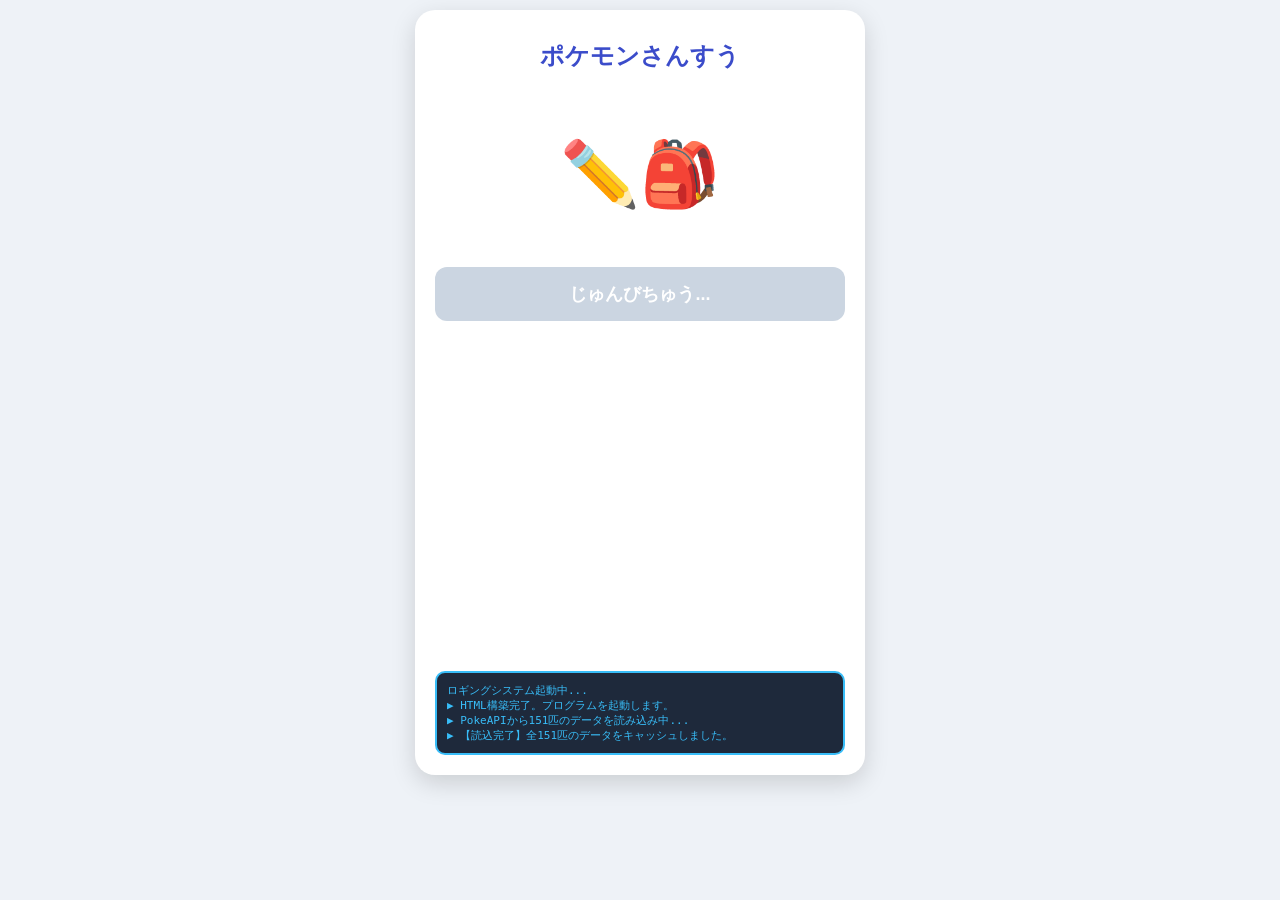
==== index.html @ e236fd35 "Add files via upload" ====
<!DOCTYPE html>
<html lang="ja">
<head>
    <meta charset="UTF-8">
    <meta name="viewport" content="width=device-width, initial-scale=1.0">
    <title>ポケモンさんすうアプリ</title>
    <style>
        :root {
            --primary-color: #ffcb05;
            --secondary-color: #3b4cca;
            --bg-color: #eef2f7;
            --card-bg: #ffffff;
            --text-color: #1e293b;
        }
        body {
            font-family: 'Helvetica Neue', Arial, 'Hiragino Kaku Gothic ProN', sans-serif;
            background-color: var(--bg-color);
            color: var(--text-color);
            margin: 0;
            padding: 10px;
            display: flex;
            flex-direction: column;
            align-items: center;
        }
        .app-container {
            width: 100%;
            max-width: 450px;
            background: var(--card-bg);
            border-radius: 20px;
            box-shadow: 0 8px 24px rgba(0,0,0,0.15);
            padding: 20px;
            box-sizing: border-box;
            text-align: center;
            min-height: 85vh;
            display: flex;
            flex-direction: column;
            justify-content: space-between;
            position: relative;
        }
        .screen { display: none; }
        .screen.active { display: flex; flex-direction: column; gap: 15px; }
        
        h1 { color: var(--secondary-color); font-size: 24px; margin: 10px 0; }
        h2 { font-size: 20px; margin: 5px 0; }
        
        button {
            background-color: var(--secondary-color);
            color: white;
            border: none;
            border-radius: 12px;
            padding: 15px;
            font-size: 18px;
            font-weight: bold;
            cursor: pointer;
            transition: transform 0.1s;
        }
        button:disabled { background-color: #cbd5e1; cursor: not-allowed; }
        button:active:not(:disabled) { transform: scale(0.95); }
        button.yellow { background-color: var(--primary-color); color: var(--secondary-color); }
        
        .grid-2x2 { display: grid; grid-template-columns: 1fr 1fr; gap: 10px; }
        .progress-bar { background: #e2e8f0; border-radius: 10px; height: 10px; width: 100%; overflow: hidden; }
        .progress-fill { background: #22c55e; height: 100%; width: 0%; transition: width 0.3s; }
        .question-text { font-size: 42px; font-weight: bold; margin: 20px 0; }
        
        .zukan-grid { display: grid; grid-template-columns: repeat(3, 1fr); gap: 10px; max-height: 350px; overflow-y: auto; padding: 10px; background: #f8fafc; border-radius: 10px; }
        .zukan-item { border: 2px solid #e2e8f0; border-radius: 10px; padding: 5px; background: white; font-size: 11px; cursor: pointer; transition: transform 0.1s; }
        .zukan-item:active { transform: scale(0.95); }
        .zukan-item img { width: 55px; height: 55px; object-fit: contain; }
        
        .alert-msg { font-size: 24px; font-weight: bold; margin: 15px 0; min-height: 36px; }
        .success { color: #22c55e; }
        .wrong { color: #ef4444; }

        /* モーダル（ポップアップ）用スタイル */
        .modal {
            position: fixed; top: 0; left: 0; width: 100%; height: 100%;
            background: rgba(0, 0, 0, 0.6); z-index: 1000;
            display: none; justify-content: center; align-items: center;
        }
        .modal.active { display: flex; }
        .modal-content {
            background: white; border-radius: 20px; width: 85%; max-width: 320px;
            padding: 20px; text-align: center; position: relative;
            box-shadow: 0 10px 25px rgba(0,0,0,0.2);
        }
        .modal-close {
            position: absolute; top: 10px; right: 15px; font-size: 28px;
            color: #94a3b8; cursor: pointer; font-weight: bold; line-height: 1;
        }
        .modal-img { width: 120px; height: 120px; object-fit: contain; margin: 0 auto; }
        .modal-title { font-size: 22px; font-weight: bold; color: var(--text-color); margin: 5px 0; }
        .modal-types { display: flex; justify-content: center; gap: 5px; margin-bottom: 10px; }
        .type-badge { background: #e2e8f0; padding: 4px 10px; border-radius: 12px; font-size: 12px; font-weight: bold; color: #475569; }
        .modal-stats { display: flex; justify-content: space-around; background: #f8fafc; padding: 10px; border-radius: 10px; font-size: 14px; font-weight: bold; margin-bottom: 15px; }
        .modal-flavor { font-size: 14px; color: #475569; text-align: left; line-height: 1.6; background: #f1f5f9; padding: 15px; border-radius: 10px; }

        #debug-log { 
            width: 100%; 
            margin-top: 15px; 
            padding: 10px; 
            background: #1e293b; 
            color: #38bdf8; 
            font-family: monospace; 
            font-size: 11px; 
            border-radius: 10px; 
            box-sizing: border-box; 
            text-align: left; 
            min-height: 50px; 
            max-height: 90px; 
            overflow-y: auto;
            border: 2px solid #38bdf8;
        }
    </style>

    <script src="https://www.gstatic.com/firebasejs/10.8.0/firebase-app-compat.js"></script>
    <script src="https://www.gstatic.com/firebasejs/10.8.0/firebase-firestore-compat.js"></script>
</head>
<body>

<div class="app-container">
    <div id="screen-title" class="screen active">
        <h1>ポケモンさんすう</h1>
        <div style="margin: 40px 0;"><span style="font-size: 64px;">✏️</span><span style="font-size: 64px;">🎒</span></div>
        <button id="btn-start-game" onclick="changeScreen('screen-user')" disabled>じゅんびちゅう...</button>
    </div>

    <div id="screen-user" class="screen">
        <h2>だれが あそぶ？</h2>
        <button onclick="selectUser('りょうま')">👦 りょうま</button>
        <button onclick="selectUser('さら')">👧 さら</button>
        <button class="yellow" onclick="selectUser('ゲスト')">👤 ゲスト</button>
        <button style="background:#64748b; font-size:14px; padding:10px;" onclick="changeScreen('screen-title')">もどる</button>
    </div>

    <div id="screen-menu" class="screen">
        <h2 id="menu-welcome">レベルを えらぼう！</h2>
        <button onclick="startQuiz(1)">レベル 1 (1けたの たし・ひき)</button>
        <button onclick="startQuiz(2)">レベル 2 (2けた と 1けた)</button>
        <button onclick="startQuiz(3)">レベル 3 (2けた の たし・ひき)</button>
        <button onclick="startQuiz(4)">レベル 4 (かけざん 九九)</button>
        <hr style="width:100%; border:1px solid #e2e8f0;">
        <button class="yellow" onclick="showZukan()">📕 ポケモンずかんを みる</button>
        <button style="background:#64748b;" onclick="changeScreen('screen-user')">👤 プレイヤーを かえる</button>
    </div>

    <div id="screen-quiz" class="screen">
        <div style="display:flex; justify-content:space-between; font-weight:bold;">
            <div id="quiz-count">だい 1 もん</div>
            <div id="quiz-score">せいかい: 0</div>
        </div>
        <div class="progress-bar"><div id="progress" class="progress-fill"></div></div>
        <div class="question-text" id="question">? + ? = ?</div>
        <div id="quiz-alert" class="alert-msg"></div>
        <div class="grid-2x2">
            <button onclick="answer(this)" id="choice0">?</button>
            <button onclick="answer(this)" id="choice1">?</button>
            <button onclick="answer(this)" id="choice2">?</button>
            <button onclick="answer(this)" id="choice3">?</button>
        </div>
    </div>

    <div id="screen-result" class="screen">
        <h2>あそびおわったよ！</h2>
        <div id="result-text" style="font-size: 26px; font-weight: bold; margin: 15px 0;"></div>
        <div id="get-animation" style="font-size: 50px; margin: 10px 0;">🔴</div>
        <div id="get-message" style="font-size: 18px; font-weight: bold; margin: 10px 0; white-space: pre-line;"></div>
        <div id="complete-action" style="display:none;">
            <button class="yellow" onclick="goToNextGen()">✨ つぎの せだいへ！</button>
        </div>
        <div id="normal-action">
            <button onclick="changeScreen('screen-menu')">メニューにもどる</button>
        </div>
    </div>

    <div id="screen-zukan" class="screen">
        <h2>ポケモンずかん (初代151匹)</h2>
        <div id="zukan-ratio" style="font-weight: bold; margin-bottom: 5px;">0 / 151 匹ゲット！</div>
        <div class="zukan-grid" id="zukan-container"></div>
        <button onclick="changeScreen('screen-menu')">メニューにもどる</button>
    </div>

    <div id="debug-log">ロギングシステム起動中...</div>
</div>

<div id="poke-modal" class="modal" onclick="closeModal()">
    <div class="modal-content" onclick="event.stopPropagation()">
        <div class="modal-close" onclick="closeModal()">×</div>
        <div style="color:#64748b; font-size:14px; font-weight:bold;" id="modal-no"></div>
        <img id="modal-img" class="modal-img" src="" alt="">
        <div id="modal-title" class="modal-title"></div>
        <div id="modal-types" class="modal-types"></div>
        <div class="modal-stats">
            <div>たかさ: <span id="modal-height"></span>m</div>
            <div>おもさ: <span id="modal-weight"></span>kg</div>
        </div>
        <div id="modal-flavor" class="modal-flavor"></div>
    </div>
</div>

<script>
    function logToScreen(msg) {
        console.log(msg);
        const el = document.getElementById('debug-log');
        if (el) {
            el.innerHTML += `<div>▶ ${msg}</div>`;
            el.scrollTop = el.scrollHeight;
        }
    }

    logToScreen("HTML構築完了。プログラムを起動します。");

    const firebaseConfig = {
        apiKey: "AIzaSyDeFo0Xwsr4QgwCHVKrc5kIT03Rvfe7xQw",
        authDomain: "pokemon-math-app.firebaseapp.com",
        projectId: "pokemon-math-app",
        storageBucket: "pokemon-math-app.firebasestorage.app",
        messagingSenderId: "1002462273438",
        appId: "1:1002462273438:web:646cd240932dfaf6cd808f"
    };

    let db;
    let firebaseReady = false;
    let pokeDataReady = false;
    let POKEMON_151 = []; 
    let currentUser = "";
    let userStates = { "りょうま": [], "さら": [], "ゲスト": [] };

    let currentLevel = 1;
    let currentQuestionIdx = 0;
    let correctCount = 0;
    let currentCorrectAnswer = 0;
    let isAnswered = false;

    const TYPE_MAP = {
        normal: "ノーマル", fire: "ほのお", water: "みず", electric: "でんき", grass: "くさ",
        ice: "こおり", fighting: "かくとう", poison: "どく", ground: "じめん", flying: "ひこう",
        psychic: "エスパー", bug: "むし", rock: "いわ", ghost: "ゴースト", dragon: "ドラゴン",
        dark: "あく", steel: "はがね", fairy: "フェアリー"
    };

    try {
        if (typeof firebase !== 'undefined') {
            firebase.initializeApp(firebaseConfig);
            db = firebase.firestore();
            firebaseReady = true;
            logToScreen("【接続完了】Firebase DBの準備が整いました。");
        }
    } catch (e) { logToScreen("【Firebaseエラー】: " + e.message); }

    async function initPokeAPI() {
        logToScreen("PokeAPIから151匹のデータを読み込み中...");
        try {
            const promises = Array.from({length: 151}, (_, i) => fetchSinglePoke(i + 1));
            POKEMON_151 = await Promise.all(promises);
            pokeDataReady = true;
            logToScreen(`【読込完了】全151匹のデータをキャッシュしました。`);
            if (firebaseReady && pokeDataReady) {
                const startBtn = document.getElementById('btn-start-game');
                startBtn.innerText = "はじめる";
                startBtn.disabled = false;
            }
        } catch (error) { logToScreen("【API通信エラー】: " + error.message); }
    }

    async function fetchSinglePoke(id) {
        try {
            const resDetail = await fetch(`https://pokeapi.co/api/v2/pokemon/${id}`);
            const detail = await resDetail.json();
            const resSpecies = await fetch(`https://pokeapi.co/api/v2/pokemon-species/${id}`);
            const species = await resSpecies.json();
            
            const name = species.names.find(n => n.language.name === "ja" || n.language.name === "ja-Hrkt")?.name || detail.name;
            
            const height = detail.height / 10;
            const weight = detail.weight / 10;
            const types = detail.types.map(t => TYPE_MAP[t.type.name] || t.type.name);
            
            let flavor = "せつめいが ありません。";
            
            // 【修正部分】ひらがな・カタカナ版を優先しつつ、通常の「ja」も検索対象に追加
            if (species.flavor_text_entries && species.flavor_text_entries.length > 0) {
                const jaEntry = species.flavor_text_entries.find(e => e.language.name === "ja-Hrkt")
                             || species.flavor_text_entries.find(e => e.language.name === "ja-hrkt")
                             || species.flavor_text_entries.find(e => e.language.name === "ja");
                
                if (jaEntry) {
                    flavor = jaEntry.flavor_text.replace(/\r?\n|\f/g, " ");
                }
            }

            return { 
                id: id, 
                name: name, 
                image: detail.sprites.other['official-artwork'].front_default || detail.sprites.front_default,
                height: height,
                weight: weight,
                types: types,
                flavor: flavor
            };
        } catch (e) { 
            return { id: id, name: `No.${id}`, image: "", height: 0, weight: 0, types: [], flavor: "エラーのため、せつめいが取得できませんでした。" }; 
        }
    }

    window.dbLoadData = async function(username) {
        try {
            const docSnap = await db.collection("users").doc(username).get();
            return docSnap.exists ? docSnap.data().owned || [] : [];
        } catch (e) { return []; }
    };

    window.dbSaveData = async function(username, ownedList) {
        try { await db.collection("users").doc(username).set({ owned: ownedList, updatedAt: new Date() }); } catch (e) {}
    };

    function changeScreen(s) { document.querySelectorAll('.screen').forEach(d => d.classList.remove('active')); document.getElementById(s).classList.add('active'); }
    async function selectUser(u) { currentUser = u; userStates[u] = await window.dbLoadData(u); document.getElementById('menu-welcome').innerText = `✨ ${currentUser} の メニュー ✨`; changeScreen('screen-menu'); }
    function startQuiz(l) { currentLevel = l; currentQuestionIdx = 0; correctCount = 0; document.getElementById('quiz-score').innerText = `せいかい: 0`; makeQuestion(); changeScreen('screen-quiz'); }
    
    function makeQuestion() {
        isAnswered = false;
        document.getElementById('quiz-alert').innerText = "";
        currentQuestionIdx++;
        document.getElementById('quiz-count').innerText = `だい ${currentQuestionIdx} もん`;
        document.getElementById('progress').style.width = `${(currentQuestionIdx - 1) * 20}%`;
        let n1, n2, op="+";
        if(currentLevel === 1) { n1=Math.floor(Math.random()*9)+1; n2=Math.floor(Math.random()*9)+1; if(Math.random()>0.5 && n1>=n2) op="-"; currentCorrectAnswer = op==="+"?n1+n2:n1-n2; }
        else if(currentLevel === 2) { n1=Math.floor(Math.random()*20)+10; n2=Math.floor(Math.random()*9)+1; if(Math.random()>0.5) op="-"; currentCorrectAnswer = op==="+"?n1+n2:n1-n2; }
        else if(currentLevel === 3) { n1=Math.floor(Math.random()*50)+20; n2=Math.floor(Math.random()*40)+10; if(Math.random()>0.5 && n1>=n2) op="-"; currentCorrectAnswer = op==="+"?n1+n2:n1-n2; }
        else { n1=Math.floor(Math.random()*9)+1; n2=Math.floor(Math.random()*9)+1; op="×"; currentCorrectAnswer = n1*n2; }
        document.getElementById('question').innerText = `${n1} ${op} ${n2} = ?`;
        let choices = [currentCorrectAnswer];
        while(choices.length < 4) { let d = currentCorrectAnswer+(Math.floor(Math.random()*9)-4); if(d >= 0 && !choices.includes(d)) choices.push(d); }
        choices.sort(()=>Math.random()-0.5).forEach((v,i) => { let b=document.getElementById(`choice${i}`); b.innerText=v; b.style.background="#3b4cca"; });
    }

    function answer(btn) {
        if(isAnswered) return; isAnswered = true;
        if(parseInt(btn.innerText) === currentCorrectAnswer) { correctCount++; btn.style.background="#22c55e"; document.getElementById('quiz-alert').innerHTML="<span class='success'>⭕ せいかい！</span>"; document.getElementById('quiz-score').innerText=`せいかい: ${correctCount}`; }
        else { btn.style.background="#ef4444"; document.getElementById('quiz-alert').innerHTML="<span class='wrong'>❌ ざんねん！</span>"; }
        setTimeout(() => { if(currentQuestionIdx < 5) makeQuestion(); else endQuiz(); }, 1200);
    }

    async function endQuiz() {
        document.getElementById('result-text').innerText = `5もん中 ${correctCount}もん せいかい！`;
        let msgEl = document.getElementById('get-message');
        let ballEl = document.getElementById('get-animation');
        let completeAction = document.getElementById('complete-action');
        let normalAction = document.getElementById('normal-action');
        
        completeAction.style.display = "none";
        normalAction.style.display = "block";
        
        if (correctCount >= 4) {
            let limit = (currentLevel === 4) ? 151 : (currentLevel === 3 ? 143 : 100);
            let pool = POKEMON_151.slice(0, limit);
            let unowned = pool.filter(p => !userStates[currentUser].includes(p.id));
            if (unowned.length === 0) {
                pool = POKEMON_151;
                unowned = pool.filter(p => !userStates[currentUser].includes(p.id));
            }

            let numToGet = (correctCount === 5) ? 2 : 1;
            let caughtText = [];
            let isCompleteTriggered = false;

            for(let i=0; i<numToGet; i++) {
                if (unowned.length > 0) {
                    if ((numToGet === 2 && unowned.length <= 2) || (numToGet === 1 && unowned.length === 1)) {
                        isCompleteTriggered = true;
                    }

                    let rIdx = Math.floor(Math.random() * unowned.length);
                    let poke = unowned.splice(rIdx, 1)[0];
                    userStates[currentUser].push(poke.id);
                    caughtText.push(`【No.${poke.id} ${poke.name}】`);
                    
                    if (isCompleteTriggered) break;
                }
            }

            if (caughtText.length > 0) {
                ballEl.innerText = (numToGet === 2) ? "✨⭐🔴⭐✨" : "🔴";
                msgEl.innerText = `やったぜ！\n${caughtText.join('\nと\n')}\nを ゲットしたよ！`;
            }

            if (isCompleteTriggered) {
                ballEl.innerText = "🏆";
                msgEl.innerText += "\n\nすごい！ コンプリート！\nつぎの せだいへ すすもう！";
                completeAction.style.display = "block";
                normalAction.style.display = "none";
            } else if (unowned.length === 0 && caughtText.length === 0) {
                ballEl.innerText = "🏆";
                msgEl.innerText = "すごい！ コンプリート！\nつぎの バージョンで あたらしい ポケモンが\nふえるから まっててね！";
            }

            if (firebaseReady) await window.dbSaveData(currentUser, userStates[currentUser]);
        } else {
            ballEl.innerText = "💨";
            msgEl.innerText = "おしい！\nもういちど ちょうせん しよう！";
        }
        changeScreen('screen-result');
    }

    function goToNextGen() {
        logToScreen("次の世代へ進みます（実装予定）");
        changeScreen('screen-menu');
    }

    function showZukan() {
        let container = document.getElementById('zukan-container');
        container.innerHTML = "";
        let ownedIds = userStates[currentUser];
        
        let uniqueCount = new Set(ownedIds).size;
        document.getElementById('zukan-ratio').innerText = `${uniqueCount} / 151 匹ゲット！`;
        
        POKEMON_151.forEach(poke => {
            let item = document.createElement('div');
            item.className = "zukan-item";
            if (ownedIds.includes(poke.id)) {
                // クリックイベントを追加
                item.onclick = () => openModal(poke.id);
                item.innerHTML = `<div style="color:#64748b; font-size:9px;">No.${poke.id}</div><img src="${poke.image}" alt="${poke.name}"><div style="font-weight:bold; white-space:nowrap; overflow:hidden;">${poke.name}</div>`;
            } else {
                item.innerHTML = `<div style="color:#cbd5e1; font-size:9px;">No.${poke.id}</div><div style="font-size:28px; color:#cbd5e1; height:55px; line-height:55px;">?</div><div style="color:#94a3b8;">???</div>`;
            }
            container.appendChild(item);
        });
        changeScreen('screen-zukan');
    }

    function openModal(id) {
        const poke = POKEMON_151.find(p => p.id === id);
        if (!poke) return;
        
        document.getElementById('modal-no').innerText = `No.${poke.id}`;
        document.getElementById('modal-img').src = poke.image;
        document.getElementById('modal-title').innerText = poke.name;
        document.getElementById('modal-height').innerText = poke.height;
        document.getElementById('modal-weight').innerText = poke.weight;
        document.getElementById('modal-flavor').innerText = poke.flavor;
        
        const typesContainer = document.getElementById('modal-types');
        typesContainer.innerHTML = poke.types.map(t => `<div class="type-badge">${t}</div>`).join('');
        
        document.getElementById('poke-modal').classList.add('active');
    }

    function closeModal() {
        document.getElementById('poke-modal').classList.remove('active');
    }

    window.onload = initPokeAPI;
</script>
</body>
</html>
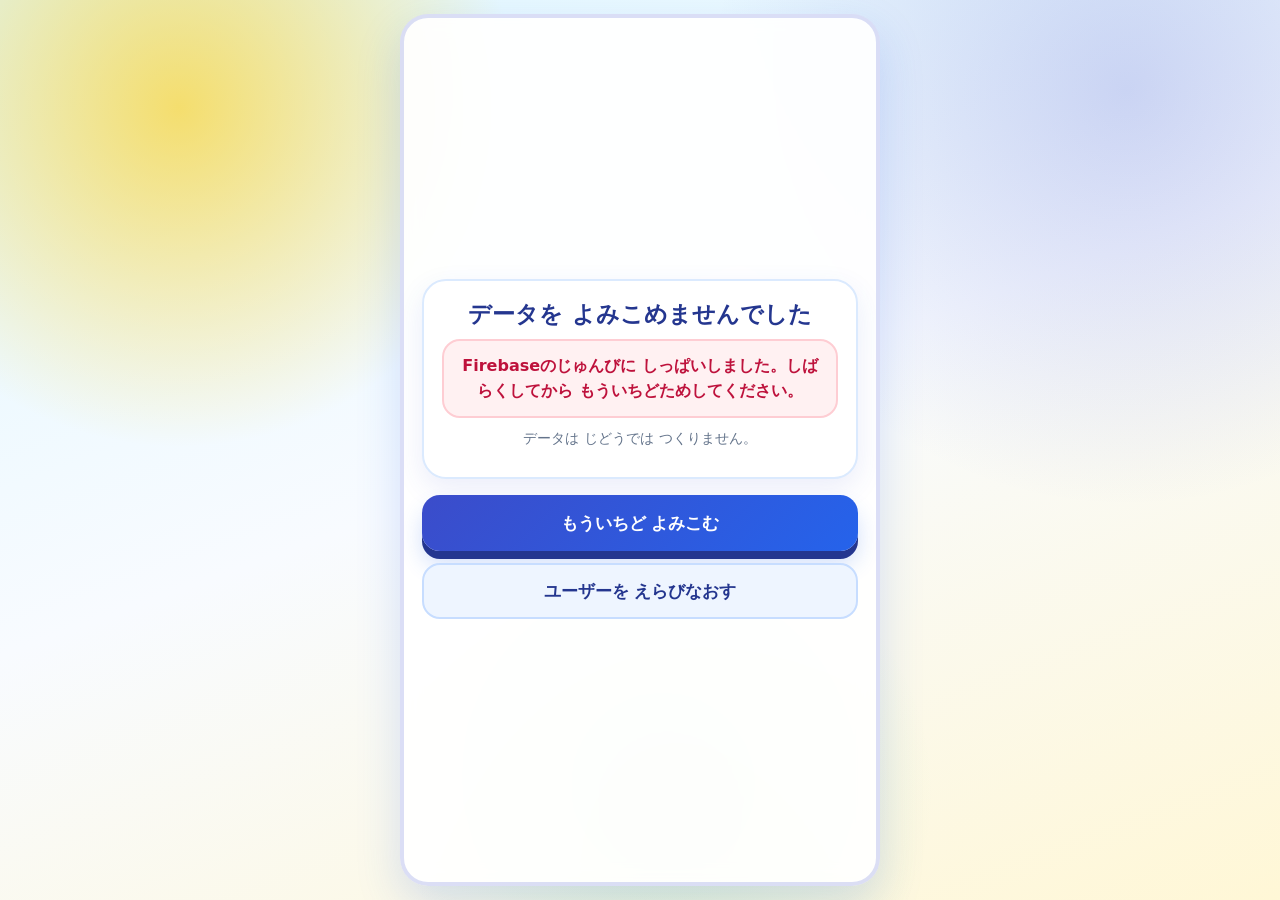
==== commit 575da106: "Add files via upload" ====
--- a/index.html
+++ b/index.html
@@ -1,458 +1,2371 @@
 <!DOCTYPE html>
 <html lang="ja">
 <head>
-    <meta charset="UTF-8">
-    <meta name="viewport" content="width=device-width, initial-scale=1.0">
-    <title>ポケモンさんすうアプリ</title>
-    <style>
-        :root {
-            --primary-color: #ffcb05;
-            --secondary-color: #3b4cca;
-            --bg-color: #eef2f7;
-            --card-bg: #ffffff;
-            --text-color: #1e293b;
-        }
-        body {
-            font-family: 'Helvetica Neue', Arial, 'Hiragino Kaku Gothic ProN', sans-serif;
-            background-color: var(--bg-color);
-            color: var(--text-color);
-            margin: 0;
-            padding: 10px;
-            display: flex;
-            flex-direction: column;
-            align-items: center;
-        }
-        .app-container {
-            width: 100%;
-            max-width: 450px;
-            background: var(--card-bg);
-            border-radius: 20px;
-            box-shadow: 0 8px 24px rgba(0,0,0,0.15);
-            padding: 20px;
-            box-sizing: border-box;
-            text-align: center;
-            min-height: 85vh;
-            display: flex;
-            flex-direction: column;
-            justify-content: space-between;
-            position: relative;
-        }
-        .screen { display: none; }
-        .screen.active { display: flex; flex-direction: column; gap: 15px; }
-        
-        h1 { color: var(--secondary-color); font-size: 24px; margin: 10px 0; }
-        h2 { font-size: 20px; margin: 5px 0; }
-        
-        button {
-            background-color: var(--secondary-color);
-            color: white;
-            border: none;
-            border-radius: 12px;
-            padding: 15px;
-            font-size: 18px;
-            font-weight: bold;
-            cursor: pointer;
-            transition: transform 0.1s;
-        }
-        button:disabled { background-color: #cbd5e1; cursor: not-allowed; }
-        button:active:not(:disabled) { transform: scale(0.95); }
-        button.yellow { background-color: var(--primary-color); color: var(--secondary-color); }
-        
-        .grid-2x2 { display: grid; grid-template-columns: 1fr 1fr; gap: 10px; }
-        .progress-bar { background: #e2e8f0; border-radius: 10px; height: 10px; width: 100%; overflow: hidden; }
-        .progress-fill { background: #22c55e; height: 100%; width: 0%; transition: width 0.3s; }
-        .question-text { font-size: 42px; font-weight: bold; margin: 20px 0; }
-        
-        .zukan-grid { display: grid; grid-template-columns: repeat(3, 1fr); gap: 10px; max-height: 350px; overflow-y: auto; padding: 10px; background: #f8fafc; border-radius: 10px; }
-        .zukan-item { border: 2px solid #e2e8f0; border-radius: 10px; padding: 5px; background: white; font-size: 11px; cursor: pointer; transition: transform 0.1s; }
-        .zukan-item:active { transform: scale(0.95); }
-        .zukan-item img { width: 55px; height: 55px; object-fit: contain; }
-        
-        .alert-msg { font-size: 24px; font-weight: bold; margin: 15px 0; min-height: 36px; }
-        .success { color: #22c55e; }
-        .wrong { color: #ef4444; }
-
-        /* モーダル（ポップアップ）用スタイル */
-        .modal {
-            position: fixed; top: 0; left: 0; width: 100%; height: 100%;
-            background: rgba(0, 0, 0, 0.6); z-index: 1000;
-            display: none; justify-content: center; align-items: center;
-        }
-        .modal.active { display: flex; }
-        .modal-content {
-            background: white; border-radius: 20px; width: 85%; max-width: 320px;
-            padding: 20px; text-align: center; position: relative;
-            box-shadow: 0 10px 25px rgba(0,0,0,0.2);
-        }
-        .modal-close {
-            position: absolute; top: 10px; right: 15px; font-size: 28px;
-            color: #94a3b8; cursor: pointer; font-weight: bold; line-height: 1;
-        }
-        .modal-img { width: 120px; height: 120px; object-fit: contain; margin: 0 auto; }
-        .modal-title { font-size: 22px; font-weight: bold; color: var(--text-color); margin: 5px 0; }
-        .modal-types { display: flex; justify-content: center; gap: 5px; margin-bottom: 10px; }
-        .type-badge { background: #e2e8f0; padding: 4px 10px; border-radius: 12px; font-size: 12px; font-weight: bold; color: #475569; }
-        .modal-stats { display: flex; justify-content: space-around; background: #f8fafc; padding: 10px; border-radius: 10px; font-size: 14px; font-weight: bold; margin-bottom: 15px; }
-        .modal-flavor { font-size: 14px; color: #475569; text-align: left; line-height: 1.6; background: #f1f5f9; padding: 15px; border-radius: 10px; }
-
-        #debug-log { 
-            width: 100%; 
-            margin-top: 15px; 
-            padding: 10px; 
-            background: #1e293b; 
-            color: #38bdf8; 
-            font-family: monospace; 
-            font-size: 11px; 
-            border-radius: 10px; 
-            box-sizing: border-box; 
-            text-align: left; 
-            min-height: 50px; 
-            max-height: 90px; 
-            overflow-y: auto;
-            border: 2px solid #38bdf8;
-        }
-    </style>
-
-    <script src="https://www.gstatic.com/firebasejs/10.8.0/firebase-app-compat.js"></script>
-    <script src="https://www.gstatic.com/firebasejs/10.8.0/firebase-firestore-compat.js"></script>
+  <meta charset="UTF-8" />
+  <meta name="viewport" content="width=device-width, initial-scale=1.0, viewport-fit=cover" />
+  <title>ポケモンさんすう</title>
+  <script src="https://www.gstatic.com/firebasejs/10.8.0/firebase-app-compat.js"></script>
+  <script src="https://www.gstatic.com/firebasejs/10.8.0/firebase-firestore-compat.js"></script>
+  <style>
+    :root {
+      --pokemon-blue: #3b4cca;
+      --pokemon-blue-dark: #24368f;
+      --pokemon-yellow: #ffcb05;
+      --pokemon-yellow-soft: #fff3b0;
+      --card: #ffffff;
+      --text: #233044;
+      --muted: #64748b;
+      --border: #dbeafe;
+      --shadow: 0 18px 45px rgba(37, 99, 235, 0.18);
+      --success: #22c55e;
+      --wrong: #ef4444;
+    }
+
+    * { box-sizing: border-box; }
+    html, body { min-height: 100%; margin: 0; }
+
+    body {
+      font-family: "Hiragino Sans", "Hiragino Kaku Gothic ProN", "Yu Gothic", "Meiryo", system-ui, sans-serif;
+      color: var(--text);
+      background:
+        radial-gradient(circle at 14% 12%, rgba(255, 203, 5, 0.58), transparent 25%),
+        radial-gradient(circle at 88% 10%, rgba(59, 76, 202, 0.22), transparent 30%),
+        radial-gradient(circle at 52% 88%, rgba(34, 197, 94, 0.14), transparent 26%),
+        linear-gradient(160deg, #e0f7ff 0%, #f8fbff 48%, #fff7d6 100%);
+      display: flex;
+      justify-content: center;
+      align-items: stretch;
+      padding: 14px;
+    }
+
+    .app {
+      width: min(100%, 480px);
+      min-height: calc(100vh - 28px);
+      background: rgba(255, 255, 255, 0.92);
+      border: 4px solid rgba(59, 76, 202, 0.18);
+      border-radius: 28px;
+      box-shadow: var(--shadow);
+      overflow: hidden;
+      display: flex;
+      flex-direction: column;
+      backdrop-filter: blur(10px);
+      position: relative;
+    }
+
+    .app-header {
+      padding: 18px 18px 10px;
+      text-align: center;
+      background: linear-gradient(135deg, rgba(59, 76, 202, 0.12), rgba(255, 203, 5, 0.28));
+      border-bottom: 1px solid rgba(59, 76, 202, 0.12);
+    }
+
+    .app.hide-header .app-header { display: none; }
+
+    .badge {
+      display: inline-flex;
+      padding: 6px 12px;
+      border-radius: 999px;
+      background: var(--pokemon-yellow);
+      color: #3b2f00;
+      font-size: 0.82rem;
+      font-weight: 800;
+      letter-spacing: 0.03em;
+      box-shadow: 0 4px 12px rgba(245, 158, 11, 0.25);
+    }
+
+    .title {
+      margin: 12px 0 4px;
+      color: var(--pokemon-blue);
+      font-size: clamp(2rem, 8vw, 2.85rem);
+      line-height: 1.05;
+      font-weight: 900;
+      letter-spacing: 0.03em;
+      white-space: nowrap;
+      text-shadow: 2px 2px 0 var(--pokemon-yellow), 0 5px 16px rgba(59, 76, 202, 0.16);
+    }
+
+    .subtitle {
+      margin: 0;
+      color: var(--muted);
+      font-size: 0.96rem;
+      font-weight: 700;
+    }
+
+    main { flex: 1; display: flex; min-height: 0; }
+
+    .screen {
+      display: none;
+      width: 100%;
+      min-height: 100%;
+      padding: 22px 18px 24px;
+      flex-direction: column;
+      align-items: stretch;
+      justify-content: center;
+      gap: 16px;
+      overflow-y: auto;
+    }
+
+    .screen.active { display: flex; }
+    .screen.menu-screen,
+    .screen.quiz-screen,
+    .screen.result-screen,
+    .screen.zukan-screen { justify-content: flex-start; gap: 14px; }
+
+    .panel {
+      background: var(--card);
+      border: 2px solid var(--border);
+      border-radius: 24px;
+      padding: 18px;
+      box-shadow: 0 10px 28px rgba(59, 76, 202, 0.10);
+    }
+
+    .hero-panel {
+      background:
+        radial-gradient(circle at 20% 12%, rgba(255, 203, 5, 0.34), transparent 30%),
+        radial-gradient(circle at 86% 18%, rgba(34, 197, 94, 0.16), transparent 28%),
+        linear-gradient(180deg, #ffffff 0%, #f8fbff 100%);
+    }
+
+    .center { text-align: center; }
+    h2 { margin: 0 0 10px; font-size: 1.45rem; color: var(--pokemon-blue-dark); line-height: 1.3; }
+    p { margin: 8px 0; line-height: 1.75; font-size: 1rem; }
+    .lead { color: #334155; font-size: 1.05rem; font-weight: 800; }
+    .small { color: var(--muted); font-size: 0.9rem; }
+
+    .starter-row {
+      display: flex;
+      flex-wrap: nowrap;
+      justify-content: center;
+      align-items: end;
+      gap: 8px;
+      margin: 16px auto 4px;
+    }
+
+    .starter-row.compact { margin: 0 auto 14px; }
+
+    .starter-card {
+      flex: 1 1 0;
+      min-width: 0;
+      max-width: 118px;
+      margin: 0;
+      border-radius: 20px;
+      padding: 8px 5px;
+      background: linear-gradient(180deg, #ffffff 0%, #eff6ff 100%);
+      border: 2px solid #dbeafe;
+      box-shadow: 0 8px 18px rgba(59, 76, 202, 0.10);
+    }
+
+    .starter-card:nth-child(1) { background: linear-gradient(180deg, #f0fdf4 0%, #dcfce7 100%); border-color: #bbf7d0; }
+    .starter-card:nth-child(2) { background: linear-gradient(180deg, #fff7ed 0%, #fed7aa 100%); border-color: #fdba74; }
+    .starter-card:nth-child(3) { background: linear-gradient(180deg, #eff6ff 0%, #dbeafe 100%); border-color: #bfdbfe; }
+
+    .starter-card img {
+      display: block;
+      width: 100%;
+      max-width: 88px;
+      aspect-ratio: 1 / 1;
+      object-fit: contain;
+      margin: 0 auto;
+      filter: drop-shadow(0 8px 8px rgba(15, 23, 42, 0.16));
+    }
+
+    .starter-card.image-error { display: none; }
+
+    .button-stack,
+    .level-stack,
+    .sub-action-stack {
+      display: grid;
+      gap: 12px;
+    }
+
+    button {
+      appearance: none;
+      border: 0;
+      width: 100%;
+      min-height: 56px;
+      border-radius: 18px;
+      padding: 14px 16px;
+      font: inherit;
+      font-size: 1.05rem;
+      font-weight: 900;
+      cursor: pointer;
+      color: #ffffff;
+      background: linear-gradient(135deg, var(--pokemon-blue), #2563eb);
+      box-shadow: 0 8px 0 var(--pokemon-blue-dark), 0 14px 22px rgba(37, 99, 235, 0.20);
+      transition: transform 0.08s ease, box-shadow 0.08s ease, filter 0.12s ease;
+      touch-action: manipulation;
+    }
+
+    button:active { transform: translateY(4px) scale(0.98); box-shadow: 0 4px 0 var(--pokemon-blue-dark), 0 8px 16px rgba(37, 99, 235, 0.18); }
+    button:focus-visible { outline: 4px solid rgba(255, 203, 5, 0.88); outline-offset: 3px; }
+    button:disabled { cursor: not-allowed; filter: grayscale(0.25); opacity: 0.65; transform: none; }
+
+    .secondary-button {
+      color: #2f3b52;
+      background: linear-gradient(135deg, var(--pokemon-yellow), #ffd84d);
+      box-shadow: 0 8px 0 #d5a700, 0 14px 22px rgba(245, 158, 11, 0.18);
+    }
+
+    .ghost-button {
+      color: var(--pokemon-blue-dark);
+      background: #eef5ff;
+      border: 2px solid #c7ddff;
+      box-shadow: none;
+    }
+
+    .menu-header {
+      text-align: center;
+      display: grid;
+      gap: 10px;
+      margin-bottom: 2px;
+    }
+
+    .menu-title {
+      margin: 0;
+      color: #111827;
+      font-size: clamp(1.18rem, 5vw, 1.42rem);
+      font-weight: 900;
+      line-height: 1.35;
+      letter-spacing: 0.03em;
+    }
+
+    .progress-strip {
+      width: 100%;
+      padding: 10px 12px;
+      border-radius: 16px;
+      background: linear-gradient(135deg, #f8fbff, #ffffff);
+      border: 1px solid #cfe3ff;
+      box-shadow: 0 6px 18px rgba(37, 99, 235, 0.08);
+      color: var(--pokemon-blue-dark);
+      font-size: 1.02rem;
+      font-weight: 900;
+      line-height: 1.45;
+    }
+
+    .level-stack { margin-top: 2px; }
+
+    .level-button {
+      min-height: 56px;
+      font-size: 1.05rem;
+      letter-spacing: 0.01em;
+    }
+
+    .sub-action-stack {
+      margin-top: 4px;
+      padding-top: 12px;
+      border-top: 2px solid #dbe4f0;
+    }
+
+    .zukan-button {
+      color: var(--pokemon-blue);
+      background: linear-gradient(135deg, var(--pokemon-yellow), #ffd84d);
+      box-shadow: 0 8px 0 #d5a700, 0 14px 22px rgba(245, 158, 11, 0.18);
+    }
+
+    .quiz-status {
+      display: flex;
+      justify-content: space-between;
+      align-items: center;
+      gap: 10px;
+      color: var(--pokemon-blue-dark);
+      font-size: 0.98rem;
+      font-weight: 900;
+    }
+
+    .quiz-generation {
+      color: var(--muted);
+      font-size: 0.9rem;
+      font-weight: 900;
+      text-align: center;
+    }
+
+    .quiz-progress-bar {
+      width: 100%;
+      height: 12px;
+      border-radius: 999px;
+      overflow: hidden;
+      background: #e2e8f0;
+      border: 1px solid #dbeafe;
+    }
+
+    .quiz-progress-fill {
+      width: 0%;
+      height: 100%;
+      background: linear-gradient(90deg, #22c55e, #84cc16);
+      transition: width 0.25s ease;
+    }
+
+    .question-text {
+      margin: 16px 0 10px;
+      border-radius: 22px;
+      background: linear-gradient(180deg, #ffffff, #f8fbff);
+      border: 2px solid #dbeafe;
+      box-shadow: 0 10px 24px rgba(59, 76, 202, 0.10);
+      color: #111827;
+      font-size: clamp(2.3rem, 12vw, 3.5rem);
+      font-weight: 900;
+      line-height: 1.2;
+      text-align: center;
+    }
+
+    .answer-grid {
+      display: grid;
+      grid-template-columns: 1fr 1fr;
+      gap: 12px;
+    }
+
+    .answer-button {
+      min-height: 70px;
+      font-size: clamp(1.7rem, 8vw, 2.35rem);
+      border-radius: 20px;
+    }
+
+    .answer-button.correct {
+      background: linear-gradient(135deg, var(--success), #16a34a);
+      box-shadow: 0 8px 0 #15803d, 0 14px 22px rgba(34, 197, 94, 0.20);
+    }
+
+    .answer-button.wrong {
+      background: linear-gradient(135deg, var(--wrong), #dc2626);
+      box-shadow: 0 8px 0 #991b1b, 0 14px 22px rgba(239, 68, 68, 0.20);
+    }
+
+    .quiz-alert {
+      min-height: 40px;
+      margin: 0;
+      color: var(--pokemon-blue-dark);
+      font-size: 1.35rem;
+      font-weight: 900;
+      text-align: center;
+      line-height: 1.4;
+    }
+
+    .quiz-alert.success { color: var(--success); }
+    .quiz-alert.wrong { color: var(--wrong); }
+
+    .result-score {
+      margin: 6px 0 2px;
+      color: var(--pokemon-blue-dark);
+      font-size: clamp(1.8rem, 8vw, 2.45rem);
+      font-weight: 900;
+      line-height: 1.35;
+      text-align: center;
+    }
+
+    .result-message {
+      margin: 0;
+      color: #334155;
+      font-size: 1.05rem;
+      font-weight: 800;
+      line-height: 1.75;
+      text-align: center;
+      white-space: pre-line;
+    }
+
+    .reward-images {
+      display: flex;
+      flex-wrap: wrap;
+      justify-content: center;
+      gap: 10px;
+      margin: 12px 0 4px;
+    }
+
+    .reward-card {
+      width: min(46%, 145px);
+      margin: 0;
+      padding: 10px;
+      border-radius: 18px;
+      background: linear-gradient(180deg, #ffffff, #eff6ff);
+      border: 2px solid #dbeafe;
+      box-shadow: 0 8px 18px rgba(59, 76, 202, 0.10);
+    }
+
+    .reward-card img {
+      display: block;
+      width: 100%;
+      max-width: 104px;
+      aspect-ratio: 1 / 1;
+      object-fit: contain;
+      margin: 0 auto;
+      filter: drop-shadow(0 8px 8px rgba(15, 23, 42, 0.16));
+    }
+
+    .reward-card.image-error img { display: none; }
+
+    .reward-name {
+      display: block;
+      margin-top: 4px;
+      color: #334155;
+      font-size: 0.9rem;
+      font-weight: 900;
+      line-height: 1.3;
+      text-align: center;
+    }
+
+    .result-save-status {
+      margin: 8px 0 0;
+      color: var(--pokemon-blue-dark);
+      font-size: 1rem;
+      font-weight: 900;
+      line-height: 1.6;
+      text-align: center;
+      white-space: pre-line;
+    }
+
+    .result-save-status.success { color: #15803d; }
+    .result-save-status.error { color: #be123c; }
+
+    .hidden,
+    .retry-reward-button.hidden,
+    .reward-images.hidden {
+      display: none !important;
+    }
+
+    .celebration-panel {
+      text-align: center;
+      background:
+        radial-gradient(circle at 20% 14%, rgba(255, 203, 5, 0.34), transparent 30%),
+        radial-gradient(circle at 82% 18%, rgba(34, 197, 94, 0.16), transparent 28%),
+        linear-gradient(180deg, #ffffff 0%, #f8fbff 100%);
+    }
+
+    .celebration-title {
+      margin: 0 0 12px;
+      color: var(--pokemon-blue-dark);
+      font-size: clamp(1.75rem, 8vw, 2.35rem);
+      font-weight: 900;
+      line-height: 1.25;
+      white-space: pre-line;
+    }
+
+    .celebration-message {
+      margin: 0;
+      color: #334155;
+      font-size: 1.12rem;
+      font-weight: 900;
+      line-height: 1.8;
+      white-space: pre-line;
+    }
+
+    .zukan-header {
+      display: grid;
+      gap: 10px;
+      text-align: center;
+      flex: 0 0 auto;
+    }
+
+    .zukan-title {
+      margin: 0;
+      color: var(--pokemon-blue-dark);
+      font-size: clamp(1.7rem, 7vw, 2.25rem);
+      font-weight: 900;
+      line-height: 1.25;
+    }
+
+    .generation-tabs {
+      display: flex;
+      gap: 8px;
+      overflow-x: auto;
+      padding: 2px 2px 8px;
+      scrollbar-width: thin;
+    }
+
+    .generation-tab {
+      flex: 0 0 auto;
+      width: auto;
+      min-height: 42px;
+      padding: 9px 12px;
+      border-radius: 999px;
+      color: var(--pokemon-blue-dark);
+      background: #eef5ff;
+      border: 2px solid #c7ddff;
+      box-shadow: none;
+      font-size: 0.86rem;
+      white-space: nowrap;
+    }
+
+    .generation-tab.active {
+      color: #2f3b52;
+      background: linear-gradient(135deg, var(--pokemon-yellow), #ffd84d);
+      border-color: #facc15;
+    }
+
+    .zukan-summary {
+      display: grid;
+      gap: 3px;
+      padding: 12px;
+      border-radius: 18px;
+      background: linear-gradient(135deg, #f8fbff, #ffffff);
+      border: 1px solid #cfe3ff;
+      color: var(--pokemon-blue-dark);
+      font-weight: 900;
+      line-height: 1.45;
+      text-align: center;
+    }
+
+    .zukan-summary-name { font-size: 1.08rem; }
+    .zukan-summary-count { color: #334155; font-size: 0.98rem; }
+
+    .zukan-message {
+      min-height: 24px;
+      color: #be123c;
+      font-size: 0.95rem;
+      font-weight: 900;
+      line-height: 1.5;
+      text-align: center;
+    }
+
+    .zukan-grid {
+      display: grid;
+      grid-template-columns: repeat(3, 1fr);
+      gap: 9px;
+      max-height: min(58vh, 520px);
+      max-height: min(58dvh, 520px);
+      overflow-y: auto;
+      padding: 10px;
+      border-radius: 18px;
+      background: rgba(248, 251, 255, 0.9);
+      border: 1px solid #dbeafe;
+      -webkit-overflow-scrolling: touch;
+    }
+
+    .zukan-card {
+      min-height: 128px;
+      padding: 7px 5px;
+      border-radius: 16px;
+      border: 2px solid #dbeafe;
+      background: linear-gradient(180deg, #ffffff, #f8fbff);
+      color: #334155;
+      display: grid;
+      place-items: center;
+      gap: 4px;
+      text-align: center;
+      box-shadow: none;
+    }
+
+    .zukan-card.owned {
+      cursor: pointer;
+      background: linear-gradient(180deg, #ffffff, #eff6ff);
+    }
+
+    .zukan-card.locked {
+      background: linear-gradient(180deg, #f8fafc, #e2e8f0);
+      border-color: #cbd5e1;
+      color: #64748b;
+    }
+
+    .zukan-card:active { transform: translateY(2px) scale(0.98); box-shadow: none; }
+
+    .zukan-card-image {
+      width: 100%;
+      max-width: 72px;
+      aspect-ratio: 1 / 1;
+      object-fit: contain;
+      filter: drop-shadow(0 6px 7px rgba(15, 23, 42, 0.12));
+    }
+
+    .zukan-card-question {
+      display: grid;
+      place-items: center;
+      width: 68px;
+      height: 68px;
+      border-radius: 999px;
+      background: #ffffff;
+      border: 2px dashed #94a3b8;
+      color: #64748b;
+      font-size: 2.1rem;
+      font-weight: 900;
+    }
+
+    .zukan-card-name {
+      min-height: 32px;
+      display: grid;
+      place-items: center;
+      font-size: 0.78rem;
+      font-weight: 900;
+      line-height: 1.25;
+      word-break: keep-all;
+      overflow-wrap: anywhere;
+    }
+
+    .zukan-loading {
+      grid-column: 1 / -1;
+      width: 100%;
+      min-height: 180px;
+      display: grid;
+      place-items: center;
+      gap: 12px;
+      padding: 24px;
+      border-radius: 22px;
+      background: linear-gradient(180deg, #ffffff, #eff6ff);
+      border: 2px solid #bfdbfe;
+      color: #1d4ed8;
+      font-weight: 900;
+      line-height: 1.6;
+      text-align: center;
+    }
+
+    .zukan-loading::before {
+      content: "";
+      width: 42px;
+      height: 42px;
+      border-radius: 999px;
+      border: 6px solid #dbeafe;
+      border-top-color: var(--pokemon-blue);
+      animation: spin 0.9s linear infinite;
+    }
+
+    .zukan-actions { flex: 0 0 auto; }
+
+    .screen.zukan-screen {
+      overflow: hidden;
+      min-height: 0;
+    }
+
+    .modal-backdrop {
+      position: fixed;
+      inset: 0;
+      z-index: 999;
+      display: none;
+      align-items: center;
+      justify-content: center;
+      padding: 18px;
+      background: rgba(15, 23, 42, 0.48);
+    }
+
+    .modal-backdrop.show { display: flex; }
+
+    .pokemon-modal {
+      position: relative;
+      width: min(100%, 420px);
+      max-height: calc(100vh - 64px);
+      max-height: calc(100dvh - 64px);
+      overflow-y: auto;
+      background: #ffffff;
+      border: 4px solid rgba(59, 76, 202, 0.22);
+      border-radius: 26px;
+      box-shadow: 0 24px 60px rgba(15, 23, 42, 0.26);
+      padding: 18px;
+      text-align: center;
+    }
+
+    .modal-close-button {
+      position: absolute;
+      top: 10px;
+      right: 12px;
+      width: 40px;
+      min-height: 40px;
+      padding: 0;
+      border-radius: 999px;
+      background: #eef5ff;
+      border: 2px solid #c7ddff;
+      color: #24368f;
+      box-shadow: none;
+      font-size: 1.6rem;
+      font-weight: 900;
+      line-height: 1;
+    }
+
+    .modal-close-button:active { transform: scale(0.95); box-shadow: none; }
+
+    .modal-title {
+      margin: 0 28px 8px;
+      color: var(--pokemon-blue-dark);
+      font-size: 1.65rem;
+      font-weight: 900;
+      line-height: 1.25;
+    }
+
+    .modal-image {
+      display: block;
+      width: min(58vw, 190px);
+      aspect-ratio: 1 / 1;
+      object-fit: contain;
+      margin: 4px auto 10px;
+      filter: drop-shadow(0 10px 12px rgba(15, 23, 42, 0.16));
+    }
+
+    .modal-image.image-error { display: none; }
+
+    .modal-details {
+      display: grid;
+      gap: 8px;
+      margin: 10px 0 4px;
+      text-align: left;
+    }
+
+    .modal-detail-row {
+      display: grid;
+      grid-template-columns: 72px 1fr;
+      gap: 8px;
+      padding: 8px 10px;
+      border-radius: 14px;
+      background: #f8fbff;
+      border: 1px solid #dbeafe;
+      line-height: 1.5;
+      font-size: 0.95rem;
+    }
+
+    .modal-detail-label { color: var(--muted); font-weight: 900; }
+    .modal-detail-value { color: #334155; font-weight: 800; white-space: pre-line; }
+
+    .notice {
+      display: none;
+      border-radius: 18px;
+      padding: 12px 14px;
+      font-weight: 800;
+      line-height: 1.6;
+      text-align: center;
+    }
+
+    .notice.show { display: block; }
+    .notice.info { background: #eff6ff; color: #1d4ed8; border: 2px solid #bfdbfe; }
+    .notice.error { background: #fff1f2; color: #be123c; border: 2px solid #fecdd3; }
+
+    .loader {
+      width: 54px;
+      height: 54px;
+      border-radius: 999px;
+      border: 7px solid #dbeafe;
+      border-top-color: var(--pokemon-blue);
+      margin: 2px auto 14px;
+      animation: spin 0.9s linear infinite;
+    }
+
+    @keyframes spin { to { transform: rotate(360deg); } }
+
+    .footer-note {
+      padding: 10px 16px 16px;
+      color: var(--muted);
+      text-align: center;
+      font-size: 0.78rem;
+    }
+
+    @media (max-width: 380px) {
+      body { padding: 8px; }
+      .app { min-height: calc(100vh - 16px); border-radius: 22px; }
+      .screen { padding: 18px 14px 20px; }
+      button { min-height: 52px; font-size: 1rem; }
+      .starter-row { gap: 6px; }
+      .starter-card { padding: 7px 4px; border-radius: 18px; }
+      .starter-card img { max-width: 78px; }
+      .progress-strip { font-size: 0.95rem; }
+      .level-button { font-size: 0.98rem; }
+      .answer-button { min-height: 64px; }
+      .quiz-alert { font-size: 1.2rem; }
+      .reward-card { width: min(48%, 132px); }
+      .reward-card img { max-width: 92px; }
+      .zukan-grid {
+        gap: 7px;
+        padding: 8px;
+        max-height: min(56vh, 480px);
+        max-height: min(56dvh, 480px);
+      }
+      .zukan-card { min-height: 116px; padding: 6px 4px; border-radius: 14px; }
+      .zukan-card-image { max-width: 62px; }
+      .zukan-card-question { width: 60px; height: 60px; font-size: 1.9rem; }
+      .zukan-card-name { font-size: 0.72rem; }
+      .modal-detail-row { grid-template-columns: 64px 1fr; font-size: 0.9rem; }
+    }
+  </style>
 </head>
 <body>
-
-<div class="app-container">
-    <div id="screen-title" class="screen active">
-        <h1>ポケモンさんすう</h1>
-        <div style="margin: 40px 0;"><span style="font-size: 64px;">✏️</span><span style="font-size: 64px;">🎒</span></div>
-        <button id="btn-start-game" onclick="changeScreen('screen-user')" disabled>じゅんびちゅう...</button>
+  <div class="app" id="app-shell">
+    <header class="app-header">
+      <h1 class="title">ポケモンさんすう</h1>      <p class="subtitle">世代を すすめる あたらしい ぼうけん</p>
+    </header>
+
+    <main>
+      <section id="screen-title" class="screen active" aria-labelledby="title-heading">
+        <div class="panel hero-panel center">
+          <h2 id="title-heading">ポケモンを ゲットしに いこう！</h2>
+
+          <div class="starter-row" aria-label="パルデアのポケモン">
+            <figure class="starter-card"><img src="https://raw.githubusercontent.com/PokeAPI/sprites/master/sprites/pokemon/other/official-artwork/906.png" alt="ニャオハ" loading="lazy" onerror="this.closest('.starter-card').classList.add('image-error');" /></figure>
+            <figure class="starter-card"><img src="https://raw.githubusercontent.com/PokeAPI/sprites/master/sprites/pokemon/other/official-artwork/909.png" alt="ホゲータ" loading="lazy" onerror="this.closest('.starter-card').classList.add('image-error');" /></figure>
+            <figure class="starter-card"><img src="https://raw.githubusercontent.com/PokeAPI/sprites/master/sprites/pokemon/other/official-artwork/912.png" alt="クワッス" loading="lazy" onerror="this.closest('.starter-card').classList.add('image-error');" /></figure>
+          </div>
+
+          <div id="firebase-status" class="notice info" aria-hidden="true"></div>
+        </div>
+
+        <div class="button-stack">
+          <button id="start-button" type="button" disabled>はじめる</button>
+        </div>
+      </section>
+
+      <section id="screen-user" class="screen" aria-labelledby="user-heading">
+        <div class="panel hero-panel center">
+          <div class="starter-row compact" aria-label="パルデアのポケモン">
+            <figure class="starter-card"><img src="https://raw.githubusercontent.com/PokeAPI/sprites/master/sprites/pokemon/other/official-artwork/906.png" alt="ニャオハ" loading="lazy" onerror="this.closest('.starter-card').classList.add('image-error');" /></figure>
+            <figure class="starter-card"><img src="https://raw.githubusercontent.com/PokeAPI/sprites/master/sprites/pokemon/other/official-artwork/909.png" alt="ホゲータ" loading="lazy" onerror="this.closest('.starter-card').classList.add('image-error');" /></figure>
+            <figure class="starter-card"><img src="https://raw.githubusercontent.com/PokeAPI/sprites/master/sprites/pokemon/other/official-artwork/912.png" alt="クワッス" loading="lazy" onerror="this.closest('.starter-card').classList.add('image-error');" /></figure>
+          </div>
+
+          <h2 id="user-heading">だれで あそぶ？</h2>
+          <p class="lead">ぼうけんする ユーザーを えらんでね。</p>
+        </div>
+
+        <div class="button-stack">
+          <button type="button" data-user-id="ryoma">りょうま</button>
+          <button type="button" data-user-id="sara">さら</button>
+          <button type="button" data-user-id="guest">ゲスト</button>
+        </div>
+
+        <button id="user-back-button" class="ghost-button" type="button">タイトルへ もどる</button>
+      </section>
+
+      <section id="screen-loading" class="screen" aria-live="polite" aria-labelledby="loading-heading">
+        <div class="panel center">
+          <div class="loader" aria-hidden="true"></div>
+          <h2 id="loading-heading">よみこみ中...</h2>
+          <p id="loading-main-message">データを よみこんでいます。</p>
+          <p id="loading-user-name" class="small"></p>
+        </div>
+      </section>
+
+      <section id="screen-menu" class="screen menu-screen" aria-labelledby="menu-heading">
+        <div class="menu-header">
+          <h2 id="menu-heading" class="menu-title">✨ <span id="menu-display-name">---</span> の メニュー ✨</h2>
+          <div id="menu-progress" class="progress-strip" aria-live="polite">---</div>
+          <div id="placeholder-message" class="notice info hidden" role="status"></div>
+        </div>
+
+        <div class="level-stack" aria-label="さんすうの レベル">
+          <button class="level-button" type="button" data-level="1">レベル 1（1けたの たし・ひき）</button>
+          <button class="level-button" type="button" data-level="2">レベル 2（2けた と 1けた）</button>
+          <button class="level-button" type="button" data-level="3">レベル 3（2けたの たし・ひき）</button>
+          <button class="level-button" type="button" data-level="4">レベル 4（かけざん 九九）</button>
+        </div>
+
+        <div class="sub-action-stack">
+          <button id="open-zukan-button" class="zukan-button" type="button">📕 ずかんを みる</button>
+          <button id="change-user-button" class="ghost-button" type="button">👤 ユーザーを かえる</button>
+        </div>
+      </section>
+
+      <section id="screen-quiz" class="screen quiz-screen" aria-labelledby="quiz-question">
+        <div class="quiz-generation" id="quiz-generation">---</div>
+        <div class="quiz-status">
+          <div id="quiz-count">だい 1 もん</div>
+          <div id="quiz-score">せいかい: 0</div>
+        </div>
+        <div class="quiz-progress-bar" aria-hidden="true"><div id="quiz-progress" class="quiz-progress-fill"></div></div>
+        <div id="quiz-question" class="question-text">? + ? = ?</div>
+        <div id="quiz-alert" class="quiz-alert" aria-live="polite"></div>
+        <div class="answer-grid" aria-label="こたえを えらぶ">
+          <button class="answer-button" type="button" data-choice-index="0">?</button>
+          <button class="answer-button" type="button" data-choice-index="1">?</button>
+          <button class="answer-button" type="button" data-choice-index="2">?</button>
+          <button class="answer-button" type="button" data-choice-index="3">?</button>
+        </div>
+      </section>
+
+      <section id="screen-result" class="screen result-screen" aria-labelledby="result-heading">
+        <div class="panel hero-panel center">
+          <h2 id="result-heading">あそびおわったよ！</h2>
+          <div id="result-score" class="result-score">5もん中 0もん せいかい！</div>
+          <div id="result-reward-images" class="reward-images hidden" aria-live="polite"></div>
+          <p id="result-message" class="result-message"></p>
+          <p id="result-save-status" class="result-save-status"></p>
+          <button id="retry-reward-button" class="secondary-button retry-reward-button hidden" type="button">もういちどゲットする</button>
+        </div>
+        <div class="button-stack">
+          <button id="result-clear-button" class="hidden" type="button">第1世代クリア！</button>
+          <button id="result-complete-button" class="hidden" type="button">コンプリートを みる！</button>
+          <button id="result-retry-button" type="button">同じレベルでつづける</button>
+          <button id="result-zukan-button" class="zukan-button" type="button">ずかんをみる</button>
+          <button id="result-menu-button" class="ghost-button" type="button">メニューへもどる</button>
+        </div>
+      </section>
+
+      <section id="screen-generation-start" class="screen" aria-labelledby="generation-start-title">
+        <div class="panel celebration-panel">
+          <h2 id="generation-start-title" class="celebration-title">---</h2>
+          <p id="generation-start-message" class="celebration-message">---</p>
+        </div>
+        <div class="button-stack">
+          <button id="generation-start-button" type="button">このレベルで はじめる</button>
+          <button id="generation-start-menu-button" class="ghost-button" type="button">メニューへ もどる</button>
+        </div>
+      </section>
+
+      <section id="screen-generation-clear" class="screen" aria-labelledby="generation-clear-title">
+        <div class="panel celebration-panel">
+          <h2 id="generation-clear-title" class="celebration-title">---</h2>
+          <p id="generation-clear-message" class="celebration-message">---</p>
+        </div>
+        <div class="button-stack">
+          <button id="generation-clear-continue-button" type="button">同じレベルでつづける</button>
+          <button id="generation-clear-zukan-button" class="zukan-button" type="button">ずかんをみる</button>
+          <button id="generation-clear-menu-button" class="ghost-button" type="button">メニューへもどる</button>
+        </div>
+      </section>
+
+      <section id="screen-all-complete" class="screen" aria-labelledby="all-complete-title">
+        <div class="panel celebration-panel">
+          <h2 id="all-complete-title" class="celebration-title">全世代コンプリート！</h2>
+          <p id="all-complete-message" class="celebration-message">すべての ポケモンを
+ゲットしたよ！</p>
+        </div>
+        <div class="button-stack">
+          <button id="all-complete-quiz-button" type="button">同じレベルでつづける</button>
+          <button id="all-complete-zukan-button" class="zukan-button" type="button">ずかんをみる</button>
+          <button id="all-complete-menu-button" class="ghost-button" type="button">メニューへもどる</button>
+        </div>
+      </section>
+
+      <section id="screen-zukan" class="screen zukan-screen" aria-labelledby="zukan-heading">
+        <div class="zukan-header">
+          <h2 id="zukan-heading" class="zukan-title">ずかん</h2>
+          <div id="zukan-tabs" class="generation-tabs" aria-label="世代を えらぶ"></div>
+          <div class="zukan-summary">
+            <div id="zukan-generation-name" class="zukan-summary-name">---</div>
+            <div id="zukan-generation-count" class="zukan-summary-count">---</div>
+          </div>
+          <div id="zukan-message" class="zukan-message" aria-live="polite"></div>
+        </div>
+
+        <div id="zukan-grid" class="zukan-grid" aria-label="ポケモンずかん"></div>
+
+        <div class="button-stack zukan-actions">
+          <button id="zukan-menu-button" class="ghost-button" type="button">メニューへ もどる</button>
+        </div>
+      </section>
+
+      <section id="screen-error" class="screen" aria-live="assertive" aria-labelledby="error-heading">
+        <div class="panel center">
+          <h2 id="error-heading">データを よみこめませんでした</h2>
+          <div id="error-message" class="notice error show">ユーザーデータがまだありません。</div>
+          <p class="small">データは じどうでは つくりません。</p>
+        </div>
+
+        <div class="button-stack">
+          <button id="retry-button" type="button">もういちど よみこむ</button>
+          <button id="error-user-button" class="ghost-button" type="button">ユーザーを えらびなおす</button>
+        </div>
+      </section>
+    </main>
+
+  </div>
+
+  <div id="pokemon-modal-backdrop" class="modal-backdrop" aria-hidden="true">
+    <div class="pokemon-modal" role="dialog" aria-modal="true" aria-labelledby="modal-pokemon-name">
+      <button id="modal-close-button" class="modal-close-button" type="button" aria-label="とじる">×</button>
+      <h2 id="modal-pokemon-name" class="modal-title">---</h2>
+      <img id="modal-pokemon-image" class="modal-image" src="" alt="" />
+      <div class="modal-details">
+        <div class="modal-detail-row">
+          <div class="modal-detail-label">タイプ</div>
+          <div id="modal-pokemon-types" class="modal-detail-value">ふめい</div>
+        </div>
+        <div class="modal-detail-row">
+          <div class="modal-detail-label">高さ</div>
+          <div id="modal-pokemon-height" class="modal-detail-value">ふめい</div>
+        </div>
+        <div class="modal-detail-row">
+          <div class="modal-detail-label">重さ</div>
+          <div id="modal-pokemon-weight" class="modal-detail-value">ふめい</div>
+        </div>
+        <div class="modal-detail-row">
+          <div class="modal-detail-label">せつめい</div>
+          <div id="modal-pokemon-flavor" class="modal-detail-value">せつめいは まだありません。</div>
+        </div>
+      </div>
     </div>
-
-    <div id="screen-user" class="screen">
-        <h2>だれが あそぶ？</h2>
-        <button onclick="selectUser('りょうま')">👦 りょうま</button>
-        <button onclick="selectUser('さら')">👧 さら</button>
-        <button class="yellow" onclick="selectUser('ゲスト')">👤 ゲスト</button>
-        <button style="background:#64748b; font-size:14px; padding:10px;" onclick="changeScreen('screen-title')">もどる</button>
-    </div>
-
-    <div id="screen-menu" class="screen">
-        <h2 id="menu-welcome">レベルを えらぼう！</h2>
-        <button onclick="startQuiz(1)">レベル 1 (1けたの たし・ひき)</button>
-        <button onclick="startQuiz(2)">レベル 2 (2けた と 1けた)</button>
-        <button onclick="startQuiz(3)">レベル 3 (2けた の たし・ひき)</button>
-        <button onclick="startQuiz(4)">レベル 4 (かけざん 九九)</button>
-        <hr style="width:100%; border:1px solid #e2e8f0;">
-        <button class="yellow" onclick="showZukan()">📕 ポケモンずかんを みる</button>
-        <button style="background:#64748b;" onclick="changeScreen('screen-user')">👤 プレイヤーを かえる</button>
-    </div>
-
-    <div id="screen-quiz" class="screen">
-        <div style="display:flex; justify-content:space-between; font-weight:bold;">
-            <div id="quiz-count">だい 1 もん</div>
-            <div id="quiz-score">せいかい: 0</div>
-        </div>
-        <div class="progress-bar"><div id="progress" class="progress-fill"></div></div>
-        <div class="question-text" id="question">? + ? = ?</div>
-        <div id="quiz-alert" class="alert-msg"></div>
-        <div class="grid-2x2">
-            <button onclick="answer(this)" id="choice0">?</button>
-            <button onclick="answer(this)" id="choice1">?</button>
-            <button onclick="answer(this)" id="choice2">?</button>
-            <button onclick="answer(this)" id="choice3">?</button>
-        </div>
-    </div>
-
-    <div id="screen-result" class="screen">
-        <h2>あそびおわったよ！</h2>
-        <div id="result-text" style="font-size: 26px; font-weight: bold; margin: 15px 0;"></div>
-        <div id="get-animation" style="font-size: 50px; margin: 10px 0;">🔴</div>
-        <div id="get-message" style="font-size: 18px; font-weight: bold; margin: 10px 0; white-space: pre-line;"></div>
-        <div id="complete-action" style="display:none;">
-            <button class="yellow" onclick="goToNextGen()">✨ つぎの せだいへ！</button>
-        </div>
-        <div id="normal-action">
-            <button onclick="changeScreen('screen-menu')">メニューにもどる</button>
-        </div>
-    </div>
-
-    <div id="screen-zukan" class="screen">
-        <h2>ポケモンずかん (初代151匹)</h2>
-        <div id="zukan-ratio" style="font-weight: bold; margin-bottom: 5px;">0 / 151 匹ゲット！</div>
-        <div class="zukan-grid" id="zukan-container"></div>
-        <button onclick="changeScreen('screen-menu')">メニューにもどる</button>
-    </div>
-
-    <div id="debug-log">ロギングシステム起動中...</div>
-</div>
-
-<div id="poke-modal" class="modal" onclick="closeModal()">
-    <div class="modal-content" onclick="event.stopPropagation()">
-        <div class="modal-close" onclick="closeModal()">×</div>
-        <div style="color:#64748b; font-size:14px; font-weight:bold;" id="modal-no"></div>
-        <img id="modal-img" class="modal-img" src="" alt="">
-        <div id="modal-title" class="modal-title"></div>
-        <div id="modal-types" class="modal-types"></div>
-        <div class="modal-stats">
-            <div>たかさ: <span id="modal-height"></span>m</div>
-            <div>おもさ: <span id="modal-weight"></span>kg</div>
-        </div>
-        <div id="modal-flavor" class="modal-flavor"></div>
-    </div>
-</div>
-
-<script>
-    function logToScreen(msg) {
-        console.log(msg);
-        const el = document.getElementById('debug-log');
-        if (el) {
-            el.innerHTML += `<div>▶ ${msg}</div>`;
-            el.scrollTop = el.scrollHeight;
-        }
-    }
-
-    logToScreen("HTML構築完了。プログラムを起動します。");
+  </div>
+
+  <script>
+    "use strict";
 
     const firebaseConfig = {
-        apiKey: "AIzaSyDeFo0Xwsr4QgwCHVKrc5kIT03Rvfe7xQw",
-        authDomain: "pokemon-math-app.firebaseapp.com",
-        projectId: "pokemon-math-app",
-        storageBucket: "pokemon-math-app.firebasestorage.app",
-        messagingSenderId: "1002462273438",
-        appId: "1:1002462273438:web:646cd240932dfaf6cd808f"
+      apiKey: "AIzaSyDeFo0Xwsr4QgwCHVKrc5kIT03Rvfe7xQw",
+      authDomain: "pokemon-math-app.firebaseapp.com",
+      projectId: "pokemon-math-app",
+      storageBucket: "pokemon-math-app.firebasestorage.app",
+      messagingSenderId: "1002462273438",
+      appId: "1:1002462273438:web:646cd240932dfaf6cd808f"
     };
 
-    let db;
+    const USER_OPTIONS = {
+      ryoma: { label: "りょうま" },
+      sara: { label: "さら" },
+      guest: { label: "ゲスト" }
+    };
+
+    const GENERATION_NAMES = [
+      "",
+      "第1世代（カントー）",
+      "第2世代（ジョウト）",
+      "第3世代（ホウエン）",
+      "第4世代（シンオウ）",
+      "第5世代（イッシュ）",
+      "第6世代（カロス）",
+      "第7世代（アローラ）",
+      "第8世代（ガラル）",
+      "第9世代（パルデア）"
+    ];
+
+    const GENERATION_REGION_NAMES = [
+      "",
+      "カントー",
+      "ジョウト",
+      "ホウエン",
+      "シンオウ",
+      "イッシュ",
+      "カロス",
+      "アローラ",
+      "ガラル",
+      "パルデア"
+    ];
+
+    const QUIZ_QUESTION_COUNT = 5;
+    const QUIZ_NEXT_DELAY_MS = 1200;
+
+    let db = null;
     let firebaseReady = false;
-    let pokeDataReady = false;
-    let POKEMON_151 = []; 
-    let currentUser = "";
-    let userStates = { "りょうま": [], "さら": [], "ゲスト": [] };
-
-    let currentLevel = 1;
-    let currentQuestionIdx = 0;
+    let selectedUserId = null;
+    let selectedUserLabel = "";
+    let currentUserData = null;
+    let currentGeneration = null;
+    let currentGenerationPokemonList = null;
+    let currentGenerationMasterPromise = null;
+    let currentGenerationMasterError = null;
+    let isLoadingUser = false;
+    let selectedLevel = 1;
+    let currentQuestionIndex = 0;
     let correctCount = 0;
     let currentCorrectAnswer = 0;
     let isAnswered = false;
-
-    const TYPE_MAP = {
-        normal: "ノーマル", fire: "ほのお", water: "みず", electric: "でんき", grass: "くさ",
-        ice: "こおり", fighting: "かくとう", poison: "どく", ground: "じめん", flying: "ひこう",
-        psychic: "エスパー", bug: "むし", rock: "いわ", ghost: "ゴースト", dragon: "ドラゴン",
-        dark: "あく", steel: "はがね", fairy: "フェアリー"
+    let quizTimerId = null;
+    let pendingRewardPokemon = [];
+    let pendingRewardPokemonList = [];
+    let isSavingReward = false;
+    let lastProgressResult = null;
+    let generationStartLevel = 1;
+    let generationStartTarget = null;
+    let selectedZukanGeneration = null;
+    const generationMasterCache = {};
+    const generationMasterPromises = {};
+
+    const appShell = document.getElementById("app-shell");
+    const screens = {
+      title: document.getElementById("screen-title"),
+      user: document.getElementById("screen-user"),
+      loading: document.getElementById("screen-loading"),
+      menu: document.getElementById("screen-menu"),
+      quiz: document.getElementById("screen-quiz"),
+      result: document.getElementById("screen-result"),
+      generationStart: document.getElementById("screen-generation-start"),
+      generationClear: document.getElementById("screen-generation-clear"),
+      allComplete: document.getElementById("screen-all-complete"),
+      zukan: document.getElementById("screen-zukan"),
+      error: document.getElementById("screen-error")
     };
 
-    try {
-        if (typeof firebase !== 'undefined') {
-            firebase.initializeApp(firebaseConfig);
-            db = firebase.firestore();
-            firebaseReady = true;
-            logToScreen("【接続完了】Firebase DBの準備が整いました。");
+    const startButton = document.getElementById("start-button");
+    const loadingMainMessage = document.getElementById("loading-main-message");
+    const loadingUserName = document.getElementById("loading-user-name");
+    const menuDisplayName = document.getElementById("menu-display-name");
+    const menuProgress = document.getElementById("menu-progress");
+    const placeholderMessage = document.getElementById("placeholder-message");
+    const quizGeneration = document.getElementById("quiz-generation");
+    const quizCount = document.getElementById("quiz-count");
+    const quizScore = document.getElementById("quiz-score");
+    const quizProgress = document.getElementById("quiz-progress");
+    const quizQuestion = document.getElementById("quiz-question");
+    const quizAlert = document.getElementById("quiz-alert");
+    const answerButtons = Array.from(document.querySelectorAll(".answer-button"));
+    const resultScore = document.getElementById("result-score");
+    const resultRewardImages = document.getElementById("result-reward-images");
+    const resultMessage = document.getElementById("result-message");
+    const resultSaveStatus = document.getElementById("result-save-status");
+    const retryRewardButton = document.getElementById("retry-reward-button");
+    const resultClearButton = document.getElementById("result-clear-button");
+    const resultCompleteButton = document.getElementById("result-complete-button");
+    const resultRetryButton = document.getElementById("result-retry-button");
+    const resultZukanButton = document.getElementById("result-zukan-button");
+    const resultMenuButton = document.getElementById("result-menu-button");
+    const generationStartTitle = document.getElementById("generation-start-title");
+    const generationStartMessage = document.getElementById("generation-start-message");
+    const generationStartButton = document.getElementById("generation-start-button");
+    const generationClearTitle = document.getElementById("generation-clear-title");
+    const generationClearMessage = document.getElementById("generation-clear-message");
+    const generationClearContinueButton = document.getElementById("generation-clear-continue-button");
+    const generationClearZukanButton = document.getElementById("generation-clear-zukan-button");
+    const allCompleteMessage = document.getElementById("all-complete-message");
+    const zukanTabs = document.getElementById("zukan-tabs");
+    const zukanGenerationName = document.getElementById("zukan-generation-name");
+    const zukanGenerationCount = document.getElementById("zukan-generation-count");
+    const zukanMessage = document.getElementById("zukan-message");
+    const zukanGrid = document.getElementById("zukan-grid");
+    const pokemonModalBackdrop = document.getElementById("pokemon-modal-backdrop");
+    const pokemonModalPanel = document.querySelector(".pokemon-modal");
+    const modalPokemonName = document.getElementById("modal-pokemon-name");
+    const modalPokemonImage = document.getElementById("modal-pokemon-image");
+    const modalPokemonTypes = document.getElementById("modal-pokemon-types");
+    const modalPokemonHeight = document.getElementById("modal-pokemon-height");
+    const modalPokemonWeight = document.getElementById("modal-pokemon-weight");
+    const modalPokemonFlavor = document.getElementById("modal-pokemon-flavor");
+    const errorMessage = document.getElementById("error-message");
+    const retryButton = document.getElementById("retry-button");
+
+    function showScreen(screenName) {
+      Object.values(screens).forEach(function(screen) {
+        screen.classList.remove("active");
+      });
+      screens[screenName].classList.add("active");
+      appShell.classList.toggle("hide-header", screenName !== "title" && screenName !== "user");
+      hidePlaceholderMessage();
+    }
+
+    function showError(message) {
+      errorMessage.textContent = message;
+      showScreen("error");
+    }
+
+    function showPlaceholderMessage(message) {
+      placeholderMessage.textContent = message || "";
+      placeholderMessage.classList.add("show");
+      window.setTimeout(function() {
+        placeholderMessage.classList.remove("show");
+      }, 2400);
+    }
+    function hidePlaceholderMessage() {
+      placeholderMessage.classList.remove("show");
+    }
+
+    function setLoadingMessage(mainMessage, detailMessage) {
+      loadingMainMessage.textContent = mainMessage;
+      loadingUserName.textContent = detailMessage || "";
+    }
+
+    function initFirebase() {
+      try {
+        if (typeof firebase === "undefined") {
+          throw new Error("Firebase SDK を読み込めませんでした。");
         }
-    } catch (e) { logToScreen("【Firebaseエラー】: " + e.message); }
-
-    async function initPokeAPI() {
-        logToScreen("PokeAPIから151匹のデータを読み込み中...");
+        if (!firebase.apps.length) {
+          firebase.initializeApp(firebaseConfig);
+        }
+        db = firebase.firestore();
+        firebaseReady = true;
+        startButton.disabled = false;
+      } catch (error) {
+        firebaseReady = false;
+        startButton.disabled = true;
+        showError("Firebaseのじゅんびに しっぱいしました。しばらくしてから もういちどためしてください。");
+      }
+    }
+
+    function validateUserData(data) {
+      if (!data || typeof data !== "object") return "ユーザーデータが ただしくありません。";
+      if (typeof data.displayName !== "string" || data.displayName.trim() === "") return "displayName が ありません。";
+      if (!Number.isInteger(data.cleared_generations) || data.cleared_generations < 0 || data.cleared_generations > 9) return "cleared_generations は 0から9の せいすうにしてください。";
+      if (!Array.isArray(data.current_gen_owned)) return "current_gen_owned が はいれつでは ありません。";
+      if (data.current_gen_owned.some(function(value) { return !Number.isInteger(value); })) return "current_gen_owned は せいすうだけの はいれつにしてください。";
+      return "";
+    }
+
+    function validatePokemonList(pokemonList) {
+      if (!Array.isArray(pokemonList)) return "pokemon_list が はいれつでは ありません。";
+      if (pokemonList.some(function(pokemon) { return !pokemon || typeof pokemon !== "object" || !Number.isInteger(pokemon.local_id); })) return "pokemon_list の local_id が ただしくありません。";
+      return "";
+    }
+
+    function getRegionName(generation) {
+      return GENERATION_REGION_NAMES[generation] || "ポケモン";
+    }
+
+    function getGenerationLabel(generation) {
+      return "第" + generation + "世代";
+    }
+
+    function normalizeGenerationNumber(value, fallbackValue) {
+      const numericValue = Number(value);
+      if (Number.isInteger(numericValue) && numericValue >= 1 && numericValue <= 9) {
+        return numericValue;
+      }
+      const numericFallback = Number(fallbackValue);
+      if (Number.isInteger(numericFallback) && numericFallback >= 1 && numericFallback <= 9) {
+        return numericFallback;
+      }
+      return 1;
+    }
+
+    function getGenerationStartStorageKey(userId, generation) {
+      return "v2_start_screen_shown_" + userId + "_gen_" + generation;
+    }
+
+    function hasShownGenerationStart(userId, generation) {
+      try {
+        return window.sessionStorage.getItem(getGenerationStartStorageKey(userId, generation)) === "1";
+      } catch (error) {
+        return false;
+      }
+    }
+
+    function markGenerationStartShown(userId, generation) {
+      try {
+        window.sessionStorage.setItem(getGenerationStartStorageKey(userId, generation), "1");
+      } catch (error) {
+        // sessionStorage が使えない場合も、プレイは止めません。
+      }
+    }
+
+    function getGenerationText(clearedGenerations) {
+      if (clearedGenerations === 9) return "全世代コンプリート！";
+      const nextGeneration = clearedGenerations + 1;
+      return GENERATION_NAMES[nextGeneration] || "世代が わかりません";
+    }
+
+    function resetCachedMaster() {
+      currentGenerationPokemonList = null;
+      currentGenerationMasterPromise = null;
+      currentGenerationMasterError = null;
+    }
+
+    function renderFastMenu(userData) {
+      const ownedCount = new Set(userData.current_gen_owned).size;
+      menuDisplayName.textContent = userData.displayName;
+      if (userData.cleared_generations === 9) {
+        menuProgress.textContent = "全世代コンプリート！\nさんすうに ちょうせんできるよ！";
+      } else {
+        menuProgress.textContent = getGenerationText(userData.cleared_generations) + "  " + ownedCount + "ひき ゲットずみ！";
+      }
+      showScreen("menu");
+    }
+
+    async function loadCurrentGenerationMaster(userData) {
+      if (userData.cleared_generations === 9) return [];
+      currentGeneration = userData.cleared_generations + 1;
+      const pokemonList = await getGenerationMaster(currentGeneration);
+      currentGenerationPokemonList = pokemonList;
+      return pokemonList;
+    }
+
+    function prefetchCurrentGenerationMaster(userData) {
+      if (!firebaseReady || !db || !userData || userData.cleared_generations === 9) return;
+      if (currentGenerationMasterPromise || currentGenerationPokemonList) return;
+      currentGenerationMasterError = null;
+      currentGeneration = userData.cleared_generations + 1;
+      currentGenerationMasterPromise = getGenerationMaster(currentGeneration)
+        .then(function(pokemonList) {
+          currentGenerationPokemonList = pokemonList;
+          return pokemonList;
+        })
+        .catch(function(error) {
+          currentGenerationMasterError = error;
+          currentGenerationMasterPromise = null;
+          return null;
+        });
+    }
+
+    async function getCurrentGenerationMaster(userData) {
+      if (currentGenerationPokemonList) return currentGenerationPokemonList;
+      if (currentGenerationMasterPromise) {
+        const prefetchedPokemonList = await currentGenerationMasterPromise;
+        if (prefetchedPokemonList) return prefetchedPokemonList;
+      }
+      if (currentGenerationMasterError) currentGenerationMasterError = null;
+      currentGeneration = userData.cleared_generations + 1;
+      currentGenerationMasterPromise = getGenerationMaster(currentGeneration)
+        .then(function(pokemonList) {
+          currentGenerationPokemonList = pokemonList;
+          return pokemonList;
+        })
+        .finally(function() {
+          currentGenerationMasterPromise = null;
+        });
+      return currentGenerationMasterPromise;
+    }
+
+    async function getGenerationMaster(generation) {
+      if (generationMasterCache[generation]) return generationMasterCache[generation];
+      if (generationMasterPromises[generation]) return generationMasterPromises[generation];
+
+      generationMasterPromises[generation] = db.collection("masters").doc("gen_" + generation).get()
+        .then(function(docSnap) {
+          if (!docSnap.exists) throw new Error("ポケモンデータが まだありません。");
+          const masterData = docSnap.data();
+          const pokemonList = masterData ? masterData.pokemon_list : null;
+          const validationError = validatePokemonList(pokemonList);
+          if (validationError) throw new Error(validationError);
+
+          const sortedPokemonList = pokemonList.slice().sort(function(a, b) {
+            return a.local_id - b.local_id;
+          });
+
+          generationMasterCache[generation] = sortedPokemonList;
+          delete generationMasterPromises[generation];
+          return sortedPokemonList;
+        })
+        .catch(function(error) {
+          delete generationMasterPromises[generation];
+          throw error;
+        });
+
+      return generationMasterPromises[generation];
+    }
+
+    async function loadUserData(userId) {
+      if (isLoadingUser) return;
+      if (!firebaseReady || !db) {
+        showError("Firebaseのじゅんびが まだできていません。");
+        return;
+      }
+      if (!USER_OPTIONS[userId]) {
+        showError("えらんだ ユーザーが ただしくありません。");
+        return;
+      }
+      selectedUserId = userId;
+      selectedUserLabel = USER_OPTIONS[userId].label;
+      currentUserData = null;
+      currentGeneration = null;
+      selectedZukanGeneration = null;
+      pendingRewardPokemon = [];
+      pendingRewardPokemonList = [];
+      lastProgressResult = null;
+      generationStartTarget = null;
+      resetCachedMaster();
+      setLoadingMessage("データを よみこんでいます。", selectedUserLabel + " のデータを よみこみ中");
+      isLoadingUser = true;
+      retryButton.disabled = true;
+      showScreen("loading");
+      try {
+        const docSnap = await db.collection("users_v2").doc(userId).get();
+        if (!docSnap.exists) throw new Error("ユーザーデータがまだありません。");
+        const data = docSnap.data();
+        const validationError = validateUserData(data);
+        if (validationError) throw new Error(validationError);
+        currentUserData = {
+          displayName: data.displayName.trim(),
+          cleared_generations: data.cleared_generations,
+          current_gen_owned: data.current_gen_owned.slice()
+        };
+      } catch (error) {
+        const message = error && error.message ? error.message : "Firestoreから データを よみこめませんでした。";
+        showError(message);
+        return;
+      } finally {
+        isLoadingUser = false;
+        retryButton.disabled = false;
+      }
+      renderFastMenu(currentUserData);
+      prefetchCurrentGenerationMaster(currentUserData);
+    }
+
+    function retryLoadUserData() {
+      if (!selectedUserId) {
+        showScreen("user");
+        return;
+      }
+      loadUserData(selectedUserId);
+    }
+
+    function randomInt(min, max) {
+      return Math.floor(Math.random() * (max - min + 1)) + min;
+    }
+
+    function shuffleArray(values) {
+      const shuffled = values.slice();
+      for (let i = shuffled.length - 1; i > 0; i--) {
+        const j = Math.floor(Math.random() * (i + 1));
+        const tmp = shuffled[i];
+        shuffled[i] = shuffled[j];
+        shuffled[j] = tmp;
+      }
+      return shuffled;
+    }
+
+    function makeQuestionForLevel(level) {
+      let n1;
+      let n2;
+      let op = "+";
+      if (level === 1) {
+        n1 = randomInt(1, 9);
+        n2 = randomInt(1, 9);
+        if (Math.random() > 0.5 && n1 >= n2) op = "-";
+      } else if (level === 2) {
+        n1 = randomInt(10, 29);
+        n2 = randomInt(1, 9);
+        if (Math.random() > 0.5) op = "-";
+      } else if (level === 3) {
+        n1 = randomInt(20, 69);
+        n2 = randomInt(10, 49);
+        if (Math.random() > 0.5 && n1 >= n2) op = "-";
+      } else {
+        n1 = randomInt(1, 9);
+        n2 = randomInt(1, 9);
+        op = "×";
+      }
+      const answer = op === "+" ? n1 + n2 : (op === "-" ? n1 - n2 : n1 * n2);
+      return { text: n1 + " " + op + " " + n2 + " = ?", answer };
+    }
+
+    function makeChoices(correctAnswer) {
+      const choices = [correctAnswer];
+      const candidates = [];
+      for (let diff = -4; diff <= 4; diff++) {
+        const candidate = correctAnswer + diff;
+        if (candidate >= 0 && candidate !== correctAnswer) {
+          candidates.push(candidate);
+        }
+      }
+      shuffleArray(candidates).forEach(function(candidate) {
+        if (choices.length < 4 && !choices.includes(candidate)) {
+          choices.push(candidate);
+        }
+      });
+      let fallback = 0;
+      while (choices.length < 4) {
+        if (!choices.includes(fallback)) {
+          choices.push(fallback);
+        }
+        fallback += 1;
+      }
+      return shuffleArray(choices);
+    }
+
+    function resetAnswerButtons() {
+      answerButtons.forEach(function(button) {
+        button.classList.remove("correct", "wrong");
+        button.disabled = false;
+        button.textContent = "?";
+      });
+    }
+
+    function shouldShowGenerationStartForLevel() {
+      if (!currentUserData || currentUserData.cleared_generations === 9) return false;
+      if (new Set(currentUserData.current_gen_owned).size !== 0) return false;
+      const generation = currentUserData.cleared_generations + 1;
+      return !hasShownGenerationStart(selectedUserId, generation);
+    }
+
+    function startLevelFlow(level) {
+      if (!currentUserData) {
+        showScreen("user");
+        return;
+      }
+      selectedLevel = level;
+      if (shouldShowGenerationStartForLevel()) {
+        showGenerationStart(currentUserData.cleared_generations + 1, selectedLevel);
+        return;
+      }
+      startQuiz(selectedLevel);
+    }
+
+    function showGenerationStart(generation, level) {
+      generationStartLevel = level || selectedLevel || 1;
+      generationStartTarget = generation;
+      markGenerationStartShown(selectedUserId, generation);
+      generationStartTitle.textContent = getRegionName(generation) + "ちほうへ！";
+      generationStartMessage.textContent = getGenerationLabel(generation) + "の ポケモンを\nゲットしにいこう！";
+      generationStartButton.disabled = false;
+      showScreen("generationStart");
+    }
+
+    function startQuiz(level) {
+      if (!currentUserData) {
+        showScreen("user");
+        return;
+      }
+      selectedLevel = level;
+      currentQuestionIndex = 0;
+      correctCount = 0;
+      isAnswered = false;
+      pendingRewardPokemon = [];
+      pendingRewardPokemonList = [];
+      isSavingReward = false;
+      lastProgressResult = null;
+      if (quizTimerId) window.clearTimeout(quizTimerId);
+      quizTimerId = null;
+      quizScore.textContent = "せいかい: 0";
+      quizAlert.textContent = "";
+      quizAlert.className = "quiz-alert";
+      quizGeneration.textContent = getGenerationText(currentUserData.cleared_generations);
+      prefetchCurrentGenerationMaster(currentUserData);
+      showScreen("quiz");
+      makeNextQuestion();
+    }
+
+    function makeNextQuestion() {
+      isAnswered = false;
+      resetAnswerButtons();
+      quizAlert.textContent = "";
+      quizAlert.className = "quiz-alert";
+      currentQuestionIndex += 1;
+      quizCount.textContent = "だい " + currentQuestionIndex + " もん";
+      quizScore.textContent = "せいかい: " + correctCount;
+      quizProgress.style.width = ((currentQuestionIndex - 1) / QUIZ_QUESTION_COUNT * 100) + "%";
+      const question = makeQuestionForLevel(selectedLevel);
+      currentCorrectAnswer = question.answer;
+      quizQuestion.textContent = question.text;
+      const choices = makeChoices(currentCorrectAnswer);
+      answerButtons.forEach(function(button, index) {
+        button.textContent = choices[index];
+      });
+    }
+
+    function answerQuestion(button) {
+      if (isAnswered) return;
+      isAnswered = true;
+      answerButtons.forEach(function(answerButton) {
+        answerButton.disabled = true;
+      });
+      const selectedAnswer = Number(button.textContent);
+      if (selectedAnswer === currentCorrectAnswer) {
+        correctCount += 1;
+        button.classList.add("correct");
+        quizAlert.textContent = "⭕ せいかい！";
+        quizAlert.className = "quiz-alert success";
+        quizScore.textContent = "せいかい: " + correctCount;
+      } else {
+        button.classList.add("wrong");
+        quizAlert.textContent = "❌ ざんねん！";
+        quizAlert.className = "quiz-alert wrong";
+      }
+      quizTimerId = window.setTimeout(function() {
+        quizTimerId = null;
+        if (currentQuestionIndex < QUIZ_QUESTION_COUNT) {
+          makeNextQuestion();
+        } else {
+          showResult();
+        }
+      }, QUIZ_NEXT_DELAY_MS);
+    }
+
+    function getRewardPlaceholderMessage(score) {
+      if (score >= 4) {
+        return "ポケモンを ゲットしているよ...";
+      }
+      return "おしい！\n同じレベルで つづけてみよう！";
+    }
+
+    function getRewardCount(score) {
+      if (score >= 5) return 2;
+      if (score >= 4) return 1;
+      return 0;
+    }
+
+    function getLevelPoolLimit(level, pokemonList) {
+      const maxLocalId = pokemonList.reduce(function(maxValue, pokemon) {
+        return Math.max(maxValue, pokemon.local_id);
+      }, 0);
+
+      if (level === 1 || level === 2) return Math.min(100, maxLocalId);
+      if (level === 3) return Math.min(143, maxLocalId);
+      return maxLocalId;
+    }
+
+    function selectRewardPokemon(pokemonList, ownedIds, rewardCount, level) {
+      if (rewardCount <= 0) return [];
+
+      const ownedSet = new Set(ownedIds);
+      const poolLimit = getLevelPoolLimit(level, pokemonList);
+      const levelPoolCandidates = pokemonList.filter(function(pokemon) {
+        return Number.isInteger(pokemon.local_id)
+          && pokemon.local_id >= 1
+          && pokemon.local_id <= poolLimit
+          && !ownedSet.has(pokemon.local_id);
+      });
+
+      const fallbackCandidates = pokemonList.filter(function(pokemon) {
+        return Number.isInteger(pokemon.local_id) && !ownedSet.has(pokemon.local_id);
+      });
+
+      const candidates = levelPoolCandidates.length > 0 ? levelPoolCandidates : fallbackCandidates;
+      return shuffleArray(candidates).slice(0, rewardCount);
+    }
+
+    async function prepareRewardState(rewardCount) {
+      if (!currentUserData || currentUserData.cleared_generations === 9 || rewardCount <= 0) {
+        pendingRewardPokemon = [];
+        pendingRewardPokemonList = [];
+        return [];
+      }
+
+      const pokemonList = await getCurrentGenerationMaster(currentUserData);
+      const uniqueOwnedIds = Array.from(new Set(currentUserData.current_gen_owned));
+      const selectedPokemon = selectRewardPokemon(pokemonList, uniqueOwnedIds, rewardCount, selectedLevel);
+
+      pendingRewardPokemonList = pokemonList;
+      pendingRewardPokemon = selectedPokemon;
+      return selectedPokemon;
+    }
+
+    function formatPokemonNames(pokemonList) {
+      const names = pokemonList.map(function(pokemon) {
+        return pokemon.name || ("local_id " + pokemon.local_id);
+      });
+
+      if (names.length === 0) return "";
+      if (names.length === 1) return names[0];
+      return names.slice(0, -1).join("と ") + "と " + names[names.length - 1];
+    }
+
+    function renderRewardImages(pokemonList) {
+      resultRewardImages.innerHTML = "";
+      if (!pokemonList || pokemonList.length === 0) {
+        resultRewardImages.classList.add("hidden");
+        return;
+      }
+
+      pokemonList.forEach(function(pokemon) {
+        const figure = document.createElement("figure");
+        figure.className = "reward-card";
+
+        const image = document.createElement("img");
+        image.src = pokemon.image || "";
+        image.alt = pokemon.name || "ゲットした ポケモン";
+        image.loading = "lazy";
+        image.onerror = function() {
+          figure.classList.add("image-error");
+        };
+
+        const caption = document.createElement("figcaption");
+        caption.className = "reward-name";
+        caption.textContent = pokemon.name || "???";
+
+        figure.appendChild(image);
+        figure.appendChild(caption);
+        resultRewardImages.appendChild(figure);
+      });
+
+      resultRewardImages.classList.remove("hidden");
+    }
+
+    function setResultActionDisabled(disabled) {
+      resultRetryButton.disabled = disabled;
+      resultZukanButton.disabled = disabled;
+      resultMenuButton.disabled = disabled;
+      resultClearButton.disabled = disabled;
+      resultCompleteButton.disabled = disabled;
+    }
+
+    function resetResultProgressActions() {
+      resultClearButton.classList.add("hidden");
+      resultCompleteButton.classList.add("hidden");
+      resultRetryButton.classList.remove("hidden");
+      resultZukanButton.classList.remove("hidden");
+      resultMenuButton.classList.remove("hidden");
+      resultClearButton.textContent = "第1世代クリア！";
+      resultRetryButton.textContent = "同じレベルでつづける";
+    }
+
+    function showResultClearOnlyAction(clearedGeneration) {
+      const generation = normalizeGenerationNumber(clearedGeneration, currentUserData ? currentUserData.cleared_generations : 1);
+      resultClearButton.textContent = getGenerationLabel(generation) + "クリア！";
+      resultClearButton.classList.remove("hidden");
+      resultCompleteButton.classList.add("hidden");
+      resultRetryButton.classList.add("hidden");
+      resultZukanButton.classList.add("hidden");
+      resultMenuButton.classList.add("hidden");
+    }
+
+    function renderRewardSaving() {
+      isSavingReward = true;
+      setResultActionDisabled(true);
+      resetResultProgressActions();
+      retryRewardButton.classList.add("hidden");
+      retryRewardButton.disabled = true;
+      resultSaveStatus.className = "result-save-status";
+      resultSaveStatus.textContent = "";
+      renderRewardImages([]);
+      resultMessage.textContent = "ポケモンを ゲットしているよ...";
+    }
+
+    function renderRewardSuccess(saveResult) {
+      const caughtPokemon = saveResult.caughtPokemon || [];
+      isSavingReward = false;
+      lastProgressResult = saveResult;
+      setResultActionDisabled(false);
+      retryRewardButton.classList.add("hidden");
+      retryRewardButton.disabled = true;
+      resetResultProgressActions();
+
+      renderRewardImages(caughtPokemon);
+
+      if (caughtPokemon.length > 0) {
+        resultMessage.textContent = formatPokemonNames(caughtPokemon) + "を ゲット！";
+      } else if (saveResult.status === "already_all_completed") {
+        resultMessage.textContent = "もう ぜんぶ ゲットしているよ！\nさんすうは つづけられるよ！";
+      } else {
+        resultMessage.textContent = "このポケモンは ゲットずみです。";
+      }
+
+      resultSaveStatus.className = "result-save-status success";
+      if (saveResult.isAllComplete) {
+        resultSaveStatus.textContent = "ほぞんできました！\nすべての ポケモンを ゲットしたよ！";
+        showResultClearOnlyAction(saveResult.clearedGeneration || 9);
+      } else if (saveResult.isGenerationComplete) {
+        resultSaveStatus.textContent = "ほぞんできました！\nこの世代のポケモンを ぜんぶ ゲットしたよ！";
+        showResultClearOnlyAction(saveResult.clearedGeneration);
+      } else {
+        resultSaveStatus.textContent = "ほぞんできました！";
+      }
+    }
+
+    function renderAllCompleteQuizResult() {
+      isSavingReward = false;
+      lastProgressResult = {
+        status: "already_all_completed",
+        caughtPokemon: [],
+        isGenerationComplete: false,
+        isAllComplete: true,
+        clearedGeneration: null,
+        nextGeneration: null,
+        displayName: currentUserData ? currentUserData.displayName : "",
+        cleared_generations: 9,
+        current_gen_owned: []
+      };
+      renderRewardImages([]);
+      retryRewardButton.classList.add("hidden");
+      retryRewardButton.disabled = true;
+      resetResultProgressActions();
+      resultSaveStatus.className = "result-save-status success";
+      resultSaveStatus.textContent = "";
+      resultMessage.textContent = "もう ぜんぶ ゲットしているよ！\nさんすうは つづけられるよ！";
+      setResultActionDisabled(false);
+    }
+
+    function renderRewardFailure() {
+      isSavingReward = false;
+      setResultActionDisabled(false);
+      resetResultProgressActions();
+      resultRetryButton.classList.add("hidden");
+      resultZukanButton.classList.add("hidden");
+      resultMessage.textContent = "ゲットできませんでした";
+      resultSaveStatus.className = "result-save-status error";
+      resultSaveStatus.textContent = "";
+      retryRewardButton.classList.remove("hidden");
+      retryRewardButton.disabled = false;
+    }
+
+    function renderNoRewardResult(score) {
+      renderRewardImages([]);
+      retryRewardButton.classList.add("hidden");
+      retryRewardButton.disabled = true;
+      resultSaveStatus.className = "result-save-status";
+      resultSaveStatus.textContent = "";
+      resetResultProgressActions();
+      resultMessage.textContent = getRewardPlaceholderMessage(score);
+      setResultActionDisabled(false);
+    }
+
+    function renderNoAvailableReward() {
+      renderRewardImages([]);
+      retryRewardButton.classList.add("hidden");
+      retryRewardButton.disabled = true;
+      resetResultProgressActions();
+      resultMessage.textContent = "この世代のポケモンは\nぜんぶ ゲットずみ！";
+      resultSaveStatus.className = "result-save-status";
+      resultSaveStatus.textContent = "";
+      setResultActionDisabled(false);
+    }
+
+    function calculateGenerationComplete(userData, pokemonList) {
+      if (!pokemonList || pokemonList.length === 0) return false;
+      const validLocalIds = new Set(pokemonList.map(function(pokemon) {
+        return pokemon.local_id;
+      }));
+      const ownedSet = new Set(userData.current_gen_owned);
+      const validOwnedCount = Array.from(ownedSet).filter(function(localId) {
+        return validLocalIds.has(localId);
+      }).length;
+      return validOwnedCount >= pokemonList.length;
+    }
+
+    async function savePendingRewardOnce() {
+      if (!selectedUserId || !currentUserData || pendingRewardPokemon.length === 0) {
+        return {
+          status: "reward_saved",
+          caughtPokemon: [],
+          isGenerationComplete: false,
+          isAllComplete: false,
+          clearedGeneration: null,
+          nextGeneration: null,
+          displayName: currentUserData ? currentUserData.displayName : "",
+          cleared_generations: currentUserData ? currentUserData.cleared_generations : 0,
+          current_gen_owned: currentUserData ? currentUserData.current_gen_owned.slice() : []
+        };
+      }
+
+      const rewardLocalIds = pendingRewardPokemon.map(function(pokemon) {
+        return pokemon.local_id;
+      });
+      const currentClearedGenerations = currentUserData.cleared_generations;
+      const currentDisplayName = currentUserData.displayName;
+      const pokemonList = pendingRewardPokemonList.slice();
+      const validLocalIds = new Set(pokemonList.map(function(pokemon) {
+        return pokemon.local_id;
+      }));
+      const currentGenerationNumber = currentClearedGenerations + 1;
+
+      const userDocRef = db.collection("users_v2").doc(selectedUserId);
+
+      const transactionResult = await db.runTransaction(async function(transaction) {
+        const docSnap = await transaction.get(userDocRef);
+        if (!docSnap.exists) {
+          throw new Error("ユーザーデータがまだありません。");
+        }
+
+        const latestData = docSnap.data();
+        const validationError = validateUserData(latestData);
+        if (validationError) {
+          throw new Error(validationError);
+        }
+
+        const latestDisplayName = latestData.displayName.trim();
+
+        if (latestData.cleared_generations === 9) {
+          return {
+            status: "already_all_completed",
+            displayName: latestDisplayName,
+            cleared_generations: 9,
+            current_gen_owned: [],
+            addedLocalIds: [],
+            isGenerationComplete: false,
+            isAllComplete: true,
+            clearedGeneration: null,
+            nextGeneration: null
+          };
+        }
+
+        if (latestData.cleared_generations > currentClearedGenerations) {
+          return {
+            status: "already_advanced",
+            displayName: latestDisplayName,
+            cleared_generations: latestData.cleared_generations,
+            current_gen_owned: latestData.current_gen_owned.slice(),
+            addedLocalIds: [],
+            isGenerationComplete: false,
+            isAllComplete: latestData.cleared_generations === 9,
+            clearedGeneration: latestData.cleared_generations,
+            nextGeneration: latestData.cleared_generations < 9 ? latestData.cleared_generations + 1 : null
+          };
+        }
+
+        if (latestData.cleared_generations !== currentClearedGenerations) {
+          throw new Error("ユーザーデータの 世代が ただしくありません。もういちど よみこんでください。");
+        }
+
+        const latestOwned = Array.from(new Set(latestData.current_gen_owned));
+        const latestOwnedSet = new Set(latestOwned);
+        const idsToAdd = rewardLocalIds.filter(function(localId) {
+          return validLocalIds.has(localId) && !latestOwnedSet.has(localId);
+        });
+        const nextOwned = latestOwned.concat(idsToAdd);
+        const nextOwnedSet = new Set(nextOwned);
+        const validOwnedCount = Array.from(nextOwnedSet).filter(function(localId) {
+          return validLocalIds.has(localId);
+        }).length;
+        const isGenerationComplete = pokemonList.length > 0 && validOwnedCount >= pokemonList.length;
+
+        if (isGenerationComplete) {
+          const nextClearedGenerations = Math.min(currentGenerationNumber, 9);
+          transaction.update(userDocRef, {
+            cleared_generations: nextClearedGenerations,
+            current_gen_owned: [],
+            updatedAt: firebase.firestore.FieldValue.serverTimestamp()
+          });
+
+          return {
+            status: nextClearedGenerations === 9 ? "all_completed" : "generation_cleared",
+            displayName: latestDisplayName,
+            cleared_generations: nextClearedGenerations,
+            current_gen_owned: [],
+            addedLocalIds: idsToAdd,
+            isGenerationComplete: true,
+            isAllComplete: nextClearedGenerations === 9,
+            clearedGeneration: currentGenerationNumber,
+            nextGeneration: nextClearedGenerations < 9 ? nextClearedGenerations + 1 : null
+          };
+        }
+
+        transaction.update(userDocRef, {
+          current_gen_owned: nextOwned,
+          updatedAt: firebase.firestore.FieldValue.serverTimestamp()
+        });
+
+        return {
+          status: "reward_saved",
+          displayName: latestDisplayName,
+          cleared_generations: latestData.cleared_generations,
+          current_gen_owned: nextOwned,
+          addedLocalIds: idsToAdd,
+          isGenerationComplete: false,
+          isAllComplete: false,
+          clearedGeneration: null,
+          nextGeneration: null
+        };
+      });
+
+      currentUserData = {
+        displayName: transactionResult.displayName || currentDisplayName,
+        cleared_generations: transactionResult.cleared_generations,
+        current_gen_owned: transactionResult.current_gen_owned.slice()
+      };
+
+      if (transactionResult.isGenerationComplete || transactionResult.status === "already_advanced" || transactionResult.status === "already_all_completed") {
+        resetCachedMaster();
+        prefetchCurrentGenerationMaster(currentUserData);
+      }
+
+      const actuallyCaughtPokemon = pendingRewardPokemon.filter(function(pokemon) {
+        return transactionResult.addedLocalIds.includes(pokemon.local_id);
+      });
+
+      const shownPokemon = actuallyCaughtPokemon.length > 0 ? actuallyCaughtPokemon : pendingRewardPokemon;
+
+      return {
+        status: transactionResult.status,
+        caughtPokemon: shownPokemon,
+        isGenerationComplete: transactionResult.isGenerationComplete,
+        isAllComplete: transactionResult.isAllComplete,
+        clearedGeneration: transactionResult.clearedGeneration,
+        nextGeneration: transactionResult.nextGeneration,
+        displayName: currentUserData.displayName,
+        cleared_generations: currentUserData.cleared_generations,
+        current_gen_owned: currentUserData.current_gen_owned.slice()
+      };
+    }
+
+    async function savePendingRewardWithRetry() {
+      try {
+        return await savePendingRewardOnce();
+      } catch (firstError) {
         try {
-            const promises = Array.from({length: 151}, (_, i) => fetchSinglePoke(i + 1));
-            POKEMON_151 = await Promise.all(promises);
-            pokeDataReady = true;
-            logToScreen(`【読込完了】全151匹のデータをキャッシュしました。`);
-            if (firebaseReady && pokeDataReady) {
-                const startBtn = document.getElementById('btn-start-game');
-                startBtn.innerText = "はじめる";
-                startBtn.disabled = false;
-            }
-        } catch (error) { logToScreen("【API通信エラー】: " + error.message); }
-    }
-
-    async function fetchSinglePoke(id) {
-        try {
-            const resDetail = await fetch(`https://pokeapi.co/api/v2/pokemon/${id}`);
-            const detail = await resDetail.json();
-            const resSpecies = await fetch(`https://pokeapi.co/api/v2/pokemon-species/${id}`);
-            const species = await resSpecies.json();
-            
-            const name = species.names.find(n => n.language.name === "ja" || n.language.name === "ja-Hrkt")?.name || detail.name;
-            
-            const height = detail.height / 10;
-            const weight = detail.weight / 10;
-            const types = detail.types.map(t => TYPE_MAP[t.type.name] || t.type.name);
-            
-            let flavor = "せつめいが ありません。";
-            
-            // 【修正部分】ひらがな・カタカナ版を優先しつつ、通常の「ja」も検索対象に追加
-            if (species.flavor_text_entries && species.flavor_text_entries.length > 0) {
-                const jaEntry = species.flavor_text_entries.find(e => e.language.name === "ja-Hrkt")
-                             || species.flavor_text_entries.find(e => e.language.name === "ja-hrkt")
-                             || species.flavor_text_entries.find(e => e.language.name === "ja");
-                
-                if (jaEntry) {
-                    flavor = jaEntry.flavor_text.replace(/\r?\n|\f/g, " ");
-                }
-            }
-
-            return { 
-                id: id, 
-                name: name, 
-                image: detail.sprites.other['official-artwork'].front_default || detail.sprites.front_default,
-                height: height,
-                weight: weight,
-                types: types,
-                flavor: flavor
-            };
-        } catch (e) { 
-            return { id: id, name: `No.${id}`, image: "", height: 0, weight: 0, types: [], flavor: "エラーのため、せつめいが取得できませんでした。" }; 
+          return await savePendingRewardOnce();
+        } catch (secondError) {
+          throw secondError;
         }
-    }
-
-    window.dbLoadData = async function(username) {
-        try {
-            const docSnap = await db.collection("users").doc(username).get();
-            return docSnap.exists ? docSnap.data().owned || [] : [];
-        } catch (e) { return []; }
-    };
-
-    window.dbSaveData = async function(username, ownedList) {
-        try { await db.collection("users").doc(username).set({ owned: ownedList, updatedAt: new Date() }); } catch (e) {}
-    };
-
-    function changeScreen(s) { document.querySelectorAll('.screen').forEach(d => d.classList.remove('active')); document.getElementById(s).classList.add('active'); }
-    async function selectUser(u) { currentUser = u; userStates[u] = await window.dbLoadData(u); document.getElementById('menu-welcome').innerText = `✨ ${currentUser} の メニュー ✨`; changeScreen('screen-menu'); }
-    function startQuiz(l) { currentLevel = l; currentQuestionIdx = 0; correctCount = 0; document.getElementById('quiz-score').innerText = `せいかい: 0`; makeQuestion(); changeScreen('screen-quiz'); }
-    
-    function makeQuestion() {
-        isAnswered = false;
-        document.getElementById('quiz-alert').innerText = "";
-        currentQuestionIdx++;
-        document.getElementById('quiz-count').innerText = `だい ${currentQuestionIdx} もん`;
-        document.getElementById('progress').style.width = `${(currentQuestionIdx - 1) * 20}%`;
-        let n1, n2, op="+";
-        if(currentLevel === 1) { n1=Math.floor(Math.random()*9)+1; n2=Math.floor(Math.random()*9)+1; if(Math.random()>0.5 && n1>=n2) op="-"; currentCorrectAnswer = op==="+"?n1+n2:n1-n2; }
-        else if(currentLevel === 2) { n1=Math.floor(Math.random()*20)+10; n2=Math.floor(Math.random()*9)+1; if(Math.random()>0.5) op="-"; currentCorrectAnswer = op==="+"?n1+n2:n1-n2; }
-        else if(currentLevel === 3) { n1=Math.floor(Math.random()*50)+20; n2=Math.floor(Math.random()*40)+10; if(Math.random()>0.5 && n1>=n2) op="-"; currentCorrectAnswer = op==="+"?n1+n2:n1-n2; }
-        else { n1=Math.floor(Math.random()*9)+1; n2=Math.floor(Math.random()*9)+1; op="×"; currentCorrectAnswer = n1*n2; }
-        document.getElementById('question').innerText = `${n1} ${op} ${n2} = ?`;
-        let choices = [currentCorrectAnswer];
-        while(choices.length < 4) { let d = currentCorrectAnswer+(Math.floor(Math.random()*9)-4); if(d >= 0 && !choices.includes(d)) choices.push(d); }
-        choices.sort(()=>Math.random()-0.5).forEach((v,i) => { let b=document.getElementById(`choice${i}`); b.innerText=v; b.style.background="#3b4cca"; });
-    }
-
-    function answer(btn) {
-        if(isAnswered) return; isAnswered = true;
-        if(parseInt(btn.innerText) === currentCorrectAnswer) { correctCount++; btn.style.background="#22c55e"; document.getElementById('quiz-alert').innerHTML="<span class='success'>⭕ せいかい！</span>"; document.getElementById('quiz-score').innerText=`せいかい: ${correctCount}`; }
-        else { btn.style.background="#ef4444"; document.getElementById('quiz-alert').innerHTML="<span class='wrong'>❌ ざんねん！</span>"; }
-        setTimeout(() => { if(currentQuestionIdx < 5) makeQuestion(); else endQuiz(); }, 1200);
-    }
-
-    async function endQuiz() {
-        document.getElementById('result-text').innerText = `5もん中 ${correctCount}もん せいかい！`;
-        let msgEl = document.getElementById('get-message');
-        let ballEl = document.getElementById('get-animation');
-        let completeAction = document.getElementById('complete-action');
-        let normalAction = document.getElementById('normal-action');
-        
-        completeAction.style.display = "none";
-        normalAction.style.display = "block";
-        
-        if (correctCount >= 4) {
-            let limit = (currentLevel === 4) ? 151 : (currentLevel === 3 ? 143 : 100);
-            let pool = POKEMON_151.slice(0, limit);
-            let unowned = pool.filter(p => !userStates[currentUser].includes(p.id));
-            if (unowned.length === 0) {
-                pool = POKEMON_151;
-                unowned = pool.filter(p => !userStates[currentUser].includes(p.id));
-            }
-
-            let numToGet = (correctCount === 5) ? 2 : 1;
-            let caughtText = [];
-            let isCompleteTriggered = false;
-
-            for(let i=0; i<numToGet; i++) {
-                if (unowned.length > 0) {
-                    if ((numToGet === 2 && unowned.length <= 2) || (numToGet === 1 && unowned.length === 1)) {
-                        isCompleteTriggered = true;
-                    }
-
-                    let rIdx = Math.floor(Math.random() * unowned.length);
-                    let poke = unowned.splice(rIdx, 1)[0];
-                    userStates[currentUser].push(poke.id);
-                    caughtText.push(`【No.${poke.id} ${poke.name}】`);
-                    
-                    if (isCompleteTriggered) break;
-                }
-            }
-
-            if (caughtText.length > 0) {
-                ballEl.innerText = (numToGet === 2) ? "✨⭐🔴⭐✨" : "🔴";
-                msgEl.innerText = `やったぜ！\n${caughtText.join('\nと\n')}\nを ゲットしたよ！`;
-            }
-
-            if (isCompleteTriggered) {
-                ballEl.innerText = "🏆";
-                msgEl.innerText += "\n\nすごい！ コンプリート！\nつぎの せだいへ すすもう！";
-                completeAction.style.display = "block";
-                normalAction.style.display = "none";
-            } else if (unowned.length === 0 && caughtText.length === 0) {
-                ballEl.innerText = "🏆";
-                msgEl.innerText = "すごい！ コンプリート！\nつぎの バージョンで あたらしい ポケモンが\nふえるから まっててね！";
-            }
-
-            if (firebaseReady) await window.dbSaveData(currentUser, userStates[currentUser]);
+      }
+    }
+
+    async function handleRewardSave() {
+      if (isSavingReward || pendingRewardPokemon.length === 0) return;
+
+      renderRewardSaving();
+
+      try {
+        const saveResult = await savePendingRewardWithRetry();
+        renderRewardSuccess(saveResult);
+      } catch (error) {
+        renderRewardFailure();
+      }
+    }
+
+    async function showResult() {
+      quizProgress.style.width = "100%";
+      resultScore.textContent = QUIZ_QUESTION_COUNT + "もん中 " + correctCount + "もん せいかい！";
+      resultMessage.textContent = "";
+      resultSaveStatus.className = "result-save-status";
+      resultSaveStatus.textContent = "";
+      retryRewardButton.classList.add("hidden");
+      retryRewardButton.disabled = true;
+      resetResultProgressActions();
+      renderRewardImages([]);
+      setResultActionDisabled(false);
+      showScreen("result");
+
+      const rewardCount = getRewardCount(correctCount);
+      if (currentUserData && currentUserData.cleared_generations === 9 && rewardCount > 0) {
+        renderAllCompleteQuizResult();
+        return;
+      }
+      if (rewardCount <= 0) {
+        renderNoRewardResult(correctCount);
+        return;
+      }
+
+      renderRewardSaving();
+
+      try {
+        const selectedPokemon = await prepareRewardState(rewardCount);
+        if (selectedPokemon.length === 0) {
+          isSavingReward = false;
+          renderNoAvailableReward();
+          return;
+        }
+        isSavingReward = false;
+        await handleRewardSave();
+      } catch (error) {
+        renderRewardFailure();
+      }
+    }
+
+    function showGenerationClear() {
+      if (!lastProgressResult || !lastProgressResult.clearedGeneration) {
+        renderFastMenu(currentUserData);
+        return;
+      }
+      if (lastProgressResult.isAllComplete || currentUserData.cleared_generations === 9) {
+        showAllComplete();
+        return;
+      }
+      const clearedGeneration = lastProgressResult.clearedGeneration;
+      const nextGeneration = lastProgressResult.nextGeneration || (currentUserData.cleared_generations + 1);
+      generationClearTitle.textContent = getGenerationLabel(clearedGeneration) + " クリア！";
+      generationClearMessage.textContent = getRegionName(clearedGeneration) + "ちほうの ポケモンを\nぜんぶ ゲットしたよ！\n\n" +
+        getGenerationLabel(nextGeneration) + "（" + getRegionName(nextGeneration) + "）が\nあたらしく 解放されたよ！";
+      showScreen("generationClear");
+    }
+
+    function showAllComplete() {
+      allCompleteMessage.textContent = "すべての ポケモンを\nゲットしたよ！";
+      showScreen("allComplete");
+    }
+
+    function continueAfterGenerationClear() {
+      if (!currentUserData) {
+        renderFastMenu(currentUserData);
+        return;
+      }
+      startQuiz(selectedLevel);
+    }
+
+    function openZukanForUnlockedGeneration() {
+      if (lastProgressResult && lastProgressResult.nextGeneration) {
+        selectedZukanGeneration = lastProgressResult.nextGeneration;
+      }
+      openZukan();
+    }
+
+    function openZukanForAllComplete() {
+      selectedZukanGeneration = 9;
+      openZukan();
+    }
+
+    function getVisibleGenerations(userData) {
+      if (!userData) return [];
+      const maxGeneration = userData.cleared_generations === 9 ? 9 : userData.cleared_generations + 1;
+      const generations = [];
+      for (let generation = 1; generation <= maxGeneration; generation++) {
+        generations.push(generation);
+      }
+      return generations;
+    }
+
+    function isGenerationCleared(generation) {
+      if (!currentUserData) return false;
+      if (currentUserData.cleared_generations === 9) return true;
+      return generation <= currentUserData.cleared_generations;
+    }
+
+    function getOwnedSetForCurrentGeneration(pokemonList) {
+      const validLocalIds = new Set(pokemonList.map(function(pokemon) {
+        return pokemon.local_id;
+      }));
+      return new Set(currentUserData.current_gen_owned.filter(function(localId) {
+        return validLocalIds.has(localId);
+      }));
+    }
+
+    function isPokemonOwnedInGeneration(generation, pokemon, pokemonList) {
+      if (isGenerationCleared(generation)) return true;
+      if (!currentUserData || currentUserData.cleared_generations === 9) return true;
+      if (generation !== currentUserData.cleared_generations + 1) return false;
+      return getOwnedSetForCurrentGeneration(pokemonList).has(pokemon.local_id);
+    }
+
+    function calculateZukanOwnedCount(generation, pokemonList) {
+      if (isGenerationCleared(generation)) return pokemonList.length;
+      return getOwnedSetForCurrentGeneration(pokemonList).size;
+    }
+
+    function renderZukanTabs() {
+      const generations = getVisibleGenerations(currentUserData);
+      zukanTabs.innerHTML = "";
+
+      generations.forEach(function(generation) {
+        const button = document.createElement("button");
+        button.type = "button";
+        button.className = "generation-tab" + (generation === selectedZukanGeneration ? " active" : "");
+        button.textContent = GENERATION_NAMES[generation];
+        button.addEventListener("click", function() {
+          selectedZukanGeneration = generation;
+          renderZukanGeneration(generation);
+        });
+        zukanTabs.appendChild(button);
+      });
+    }
+
+    function renderZukanLoading(generation) {
+      zukanGenerationName.textContent = GENERATION_NAMES[generation] || "世代が わかりません";
+      zukanGenerationCount.textContent = "";
+      zukanMessage.textContent = "";
+      zukanGrid.innerHTML = '<div class="zukan-loading">ポケモンデータを よみこんでいます...</div>';
+    }
+
+    function renderZukanError(generation) {
+      zukanGenerationName.textContent = GENERATION_NAMES[generation] || "世代が わかりません";
+      zukanGenerationCount.textContent = "ポケモンデータを よみこめませんでした";
+      zukanMessage.textContent = "";
+      zukanGrid.innerHTML = "";
+    }
+function renderZukanGrid(generation, pokemonList) {
+      const sortedPokemonList = pokemonList.slice().sort(function(a, b) {
+        return a.local_id - b.local_id;
+      });
+
+      const ownedCount = calculateZukanOwnedCount(generation, sortedPokemonList);
+      const totalCount = sortedPokemonList.length;
+
+      zukanGenerationName.textContent = GENERATION_NAMES[generation] || "世代が わかりません";
+      zukanGenerationCount.textContent = ownedCount + " / " + totalCount + " ひき ゲットずみ！";
+      zukanMessage.textContent = "";
+      zukanGrid.innerHTML = "";
+
+      sortedPokemonList.forEach(function(pokemon) {
+        const owned = isPokemonOwnedInGeneration(generation, pokemon, sortedPokemonList);
+        const card = document.createElement("button");
+        card.type = "button";
+        card.className = "zukan-card " + (owned ? "owned" : "locked");
+
+        if (owned) {
+          const image = document.createElement("img");
+          image.className = "zukan-card-image";
+          image.src = pokemon.image || "";
+          image.alt = pokemon.name || "ポケモン";
+          image.loading = "lazy";
+          image.onerror = function() {
+            image.style.display = "none";
+          };
+
+          const name = document.createElement("div");
+          name.className = "zukan-card-name";
+          name.textContent = pokemon.name || "???";
+
+          card.appendChild(image);
+          card.appendChild(name);
+          card.addEventListener("click", function() {
+            openPokemonModal(pokemon);
+          });
         } else {
-            ballEl.innerText = "💨";
-            msgEl.innerText = "おしい！\nもういちど ちょうせん しよう！";
+          const question = document.createElement("div");
+          question.className = "zukan-card-question";
+          question.textContent = "?";
+
+          const name = document.createElement("div");
+          name.className = "zukan-card-name";
+          name.textContent = "???";
+
+          card.appendChild(question);
+          card.appendChild(name);
+          card.addEventListener("click", showUncaughtMessage);
         }
-        changeScreen('screen-result');
-    }
-
-    function goToNextGen() {
-        logToScreen("次の世代へ進みます（実装予定）");
-        changeScreen('screen-menu');
-    }
-
-    function showZukan() {
-        let container = document.getElementById('zukan-container');
-        container.innerHTML = "";
-        let ownedIds = userStates[currentUser];
-        
-        let uniqueCount = new Set(ownedIds).size;
-        document.getElementById('zukan-ratio').innerText = `${uniqueCount} / 151 匹ゲット！`;
-        
-        POKEMON_151.forEach(poke => {
-            let item = document.createElement('div');
-            item.className = "zukan-item";
-            if (ownedIds.includes(poke.id)) {
-                // クリックイベントを追加
-                item.onclick = () => openModal(poke.id);
-                item.innerHTML = `<div style="color:#64748b; font-size:9px;">No.${poke.id}</div><img src="${poke.image}" alt="${poke.name}"><div style="font-weight:bold; white-space:nowrap; overflow:hidden;">${poke.name}</div>`;
-            } else {
-                item.innerHTML = `<div style="color:#cbd5e1; font-size:9px;">No.${poke.id}</div><div style="font-size:28px; color:#cbd5e1; height:55px; line-height:55px;">?</div><div style="color:#94a3b8;">???</div>`;
-            }
-            container.appendChild(item);
+
+        zukanGrid.appendChild(card);
+      });
+    }
+
+    async function renderZukanGeneration(generation) {
+      selectedZukanGeneration = generation;
+      renderZukanTabs();
+      renderZukanLoading(generation);
+
+      try {
+        const pokemonList = await getGenerationMaster(generation);
+        renderZukanGrid(generation, pokemonList);
+      } catch (error) {
+        renderZukanError(generation);
+      }
+    }
+
+    function openZukan() {
+      if (!currentUserData) {
+        showScreen("user");
+        return;
+      }
+
+      const visibleGenerations = getVisibleGenerations(currentUserData);
+      if (visibleGenerations.length === 0) {
+        showPlaceholderMessage("ずかんを ひらけませんでした");
+        return;
+      }
+
+      if (!selectedZukanGeneration || !visibleGenerations.includes(selectedZukanGeneration)) {
+        selectedZukanGeneration = visibleGenerations[visibleGenerations.length - 1];
+      }
+
+      showScreen("zukan");
+      renderZukanTabs();
+      renderZukanGeneration(selectedZukanGeneration);
+    }
+
+    function showUncaughtMessage() {
+      zukanMessage.textContent = "まだ つかまえていないよ";
+      window.setTimeout(function() {
+        if (zukanMessage.textContent === "まだ つかまえていないよ") {
+          zukanMessage.textContent = "";
+        }
+      }, 2200);
+    }
+
+    function normalizeTypeValue(typeValue) {
+      if (typeof typeValue === "string") return typeValue;
+      if (typeValue && typeof typeValue === "object") {
+        if (typeof typeValue.name === "string") return typeValue.name;
+        if (typeof typeValue.type === "string") return typeValue.type;
+        if (typeValue.type && typeof typeValue.type.name === "string") return typeValue.type.name;
+      }
+      return "";
+    }
+
+    function formatPokemonTypes(pokemon) {
+      const rawTypes = Array.isArray(pokemon.types)
+        ? pokemon.types
+        : (Array.isArray(pokemon.type) ? pokemon.type : []);
+
+      const types = rawTypes.map(normalizeTypeValue).filter(function(typeName) {
+        return typeName.trim() !== "";
+      });
+
+      return types.length > 0 ? types.join(" / ") : "ふめい";
+    }
+
+    function formatPokemonHeight(pokemon) {
+      if (typeof pokemon.height === "number" && Number.isFinite(pokemon.height) && pokemon.height > 0) {
+        return pokemon.height + " m";
+      }
+      if (typeof pokemon.height === "string" && pokemon.height.trim() !== "") {
+        return pokemon.height;
+      }
+      return "ふめい";
+    }
+
+    function formatPokemonWeight(pokemon) {
+      if (typeof pokemon.weight === "number" && Number.isFinite(pokemon.weight) && pokemon.weight > 0) {
+        return pokemon.weight + " kg";
+      }
+      if (typeof pokemon.weight === "string" && pokemon.weight.trim() !== "") {
+        return pokemon.weight;
+      }
+      return "ふめい";
+    }
+    function openPokemonModal(pokemon) {
+      modalPokemonName.textContent = pokemon.name || "ポケモン";
+      modalPokemonImage.classList.remove("image-error");
+      modalPokemonImage.src = pokemon.image || "";
+      modalPokemonImage.alt = pokemon.name || "ポケモン";
+      modalPokemonImage.onerror = function() {
+        modalPokemonImage.classList.add("image-error");
+      };
+      modalPokemonTypes.textContent = formatPokemonTypes(pokemon);
+      modalPokemonHeight.textContent = formatPokemonHeight(pokemon);
+      modalPokemonWeight.textContent = formatPokemonWeight(pokemon);
+      modalPokemonFlavor.textContent = typeof pokemon.flavor === "string" && pokemon.flavor.trim() !== ""
+        ? pokemon.flavor.trim()
+        : "せつめいは まだありません。";
+
+      pokemonModalBackdrop.classList.add("show");
+      pokemonModalBackdrop.setAttribute("aria-hidden", "false");
+    }
+
+    function closePokemonModal() {
+      pokemonModalBackdrop.classList.remove("show");
+      pokemonModalBackdrop.setAttribute("aria-hidden", "true");
+      modalPokemonImage.removeAttribute("src");
+    }
+
+    function setupEvents() {
+      startButton.addEventListener("click", function() {
+        if (!firebaseReady) {
+          showError("Firebaseのじゅんびが まだできていません。");
+          return;
+        }
+        showScreen("user");
+      });
+      document.querySelectorAll("[data-user-id]").forEach(function(button) {
+        button.addEventListener("click", function() {
+          loadUserData(button.dataset.userId);
         });
-        changeScreen('screen-zukan');
-    }
-
-    function openModal(id) {
-        const poke = POKEMON_151.find(p => p.id === id);
-        if (!poke) return;
-        
-        document.getElementById('modal-no').innerText = `No.${poke.id}`;
-        document.getElementById('modal-img').src = poke.image;
-        document.getElementById('modal-title').innerText = poke.name;
-        document.getElementById('modal-height').innerText = poke.height;
-        document.getElementById('modal-weight').innerText = poke.weight;
-        document.getElementById('modal-flavor').innerText = poke.flavor;
-        
-        const typesContainer = document.getElementById('modal-types');
-        typesContainer.innerHTML = poke.types.map(t => `<div class="type-badge">${t}</div>`).join('');
-        
-        document.getElementById('poke-modal').classList.add('active');
-    }
-
-    function closeModal() {
-        document.getElementById('poke-modal').classList.remove('active');
-    }
-
-    window.onload = initPokeAPI;
-</script>
+      });
+      document.querySelectorAll("[data-level]").forEach(function(button) {
+        button.addEventListener("click", function() {
+          startLevelFlow(Number(button.dataset.level));
+        });
+      });
+      answerButtons.forEach(function(button) {
+        button.addEventListener("click", function() {
+          answerQuestion(button);
+        });
+      });
+      document.getElementById("user-back-button").addEventListener("click", function() { showScreen("title"); });
+      document.getElementById("open-zukan-button").addEventListener("click", openZukan);
+      document.getElementById("zukan-menu-button").addEventListener("click", function() { renderFastMenu(currentUserData); });
+      pokemonModalBackdrop.addEventListener("click", closePokemonModal);
+      pokemonModalPanel.addEventListener("click", function(event) {
+        event.stopPropagation();
+      });
+      document.getElementById("modal-close-button").addEventListener("click", closePokemonModal);
+      document.getElementById("change-user-button").addEventListener("click", function() {
+        selectedUserId = null;
+        selectedUserLabel = "";
+        currentUserData = null;
+        currentGeneration = null;
+        selectedZukanGeneration = null;
+        pendingRewardPokemon = [];
+        pendingRewardPokemonList = [];
+        lastProgressResult = null;
+        generationStartTarget = null;
+        resetCachedMaster();
+        closePokemonModal();
+        showScreen("user");
+      });
+      resultRetryButton.addEventListener("click", function() {
+        if (isSavingReward) return;
+        startQuiz(selectedLevel);
+      });
+      resultZukanButton.addEventListener("click", function() {
+        if (isSavingReward) return;
+        openZukan();
+      });
+      resultMenuButton.addEventListener("click", function() {
+        if (isSavingReward) return;
+        renderFastMenu(currentUserData);
+      });
+      resultClearButton.addEventListener("click", function() {
+        if (isSavingReward) return;
+        showGenerationClear();
+      });
+      resultCompleteButton.addEventListener("click", function() {
+        if (isSavingReward) return;
+        showAllComplete();
+      });
+      generationStartButton.addEventListener("click", function() {
+        startQuiz(generationStartLevel || selectedLevel);
+      });
+      document.getElementById("generation-start-menu-button").addEventListener("click", function() {
+        renderFastMenu(currentUserData);
+      });
+      generationClearContinueButton.addEventListener("click", continueAfterGenerationClear);
+      generationClearZukanButton.addEventListener("click", openZukanForUnlockedGeneration);
+      document.getElementById("generation-clear-menu-button").addEventListener("click", function() {
+        renderFastMenu(currentUserData);
+      });
+      document.getElementById("all-complete-quiz-button").addEventListener("click", function() {
+        startQuiz(selectedLevel);
+      });
+      document.getElementById("all-complete-zukan-button").addEventListener("click", openZukanForAllComplete);
+      document.getElementById("all-complete-menu-button").addEventListener("click", function() {
+        renderFastMenu(currentUserData);
+      });
+      retryRewardButton.addEventListener("click", function() {
+        if (isSavingReward) return;
+        if (pendingRewardPokemon.length > 0) {
+          handleRewardSave();
+        } else {
+          showResult();
+        }
+      });
+      retryButton.addEventListener("click", retryLoadUserData);
+      document.getElementById("error-user-button").addEventListener("click", function() { showScreen("user"); });
+    }
+
+    setupEvents();
+    initFirebase();
+  </script>
 </body>
-</html>
+</html>
